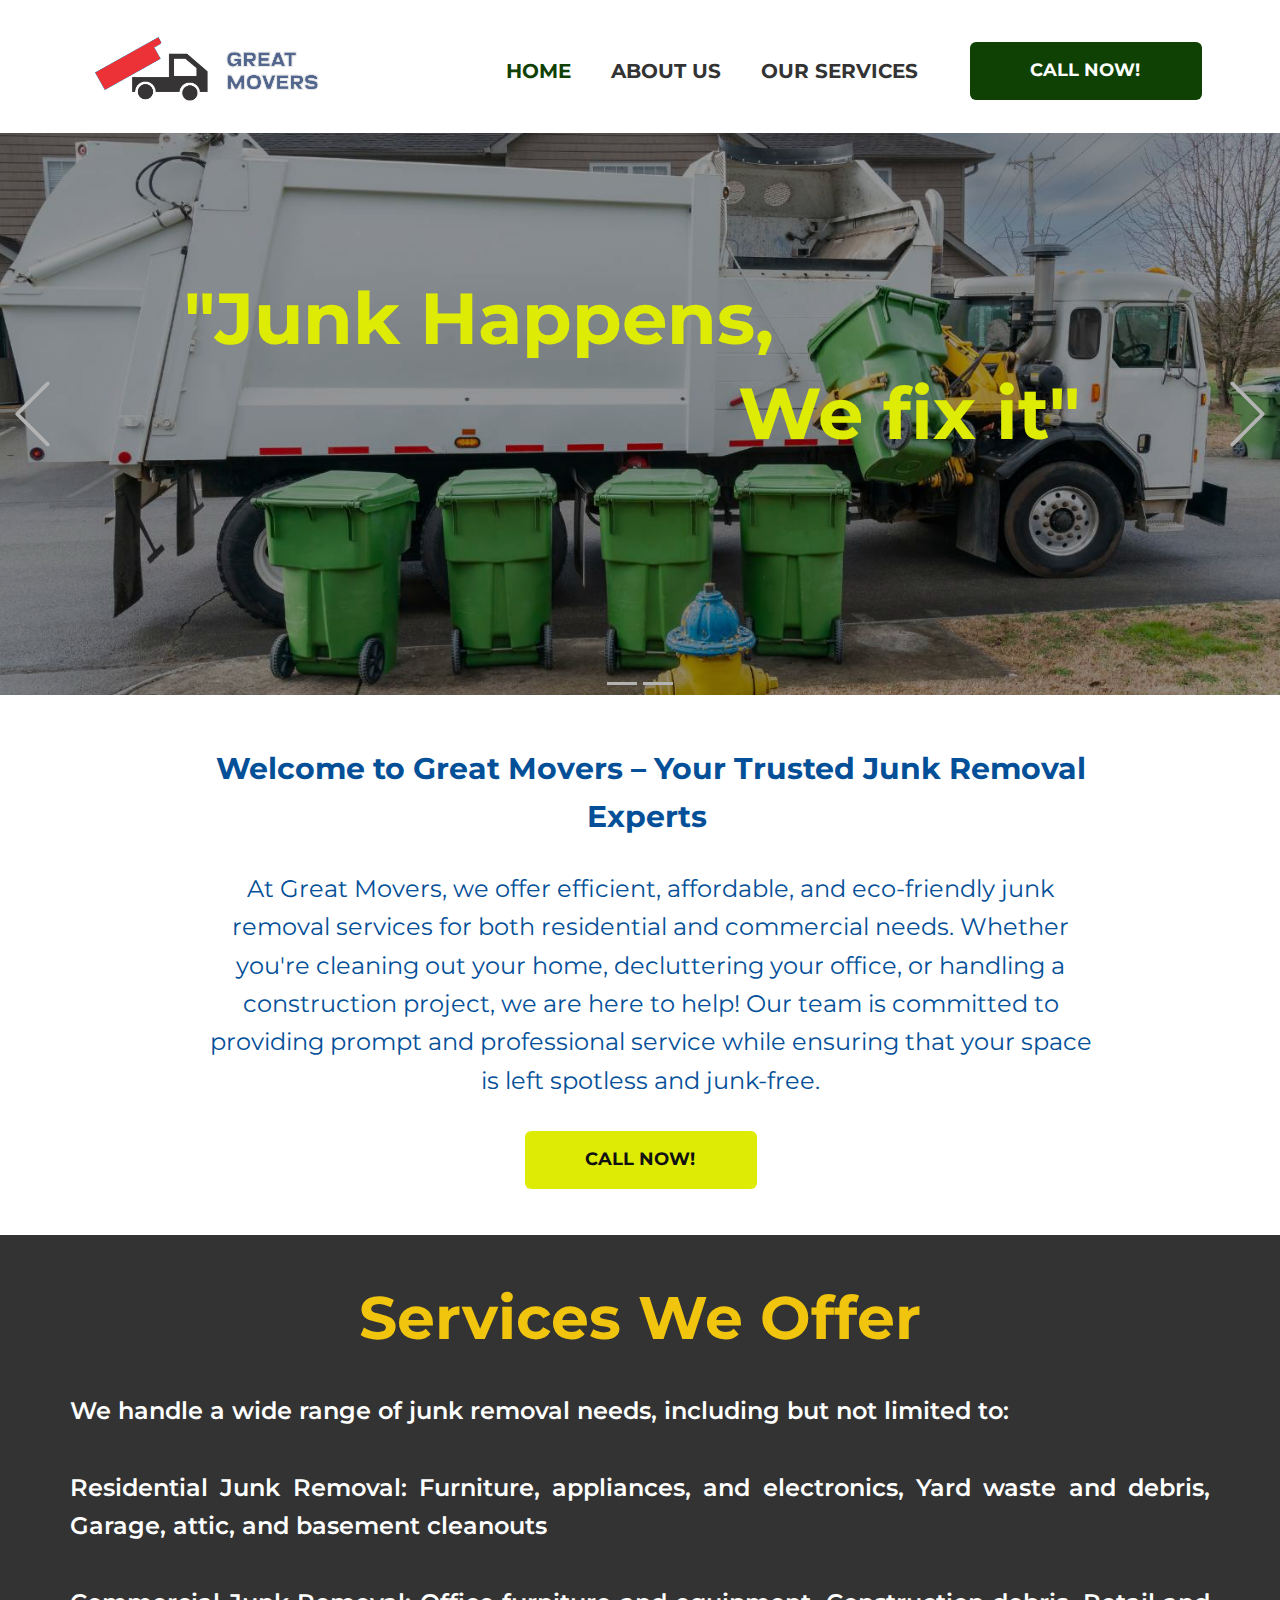
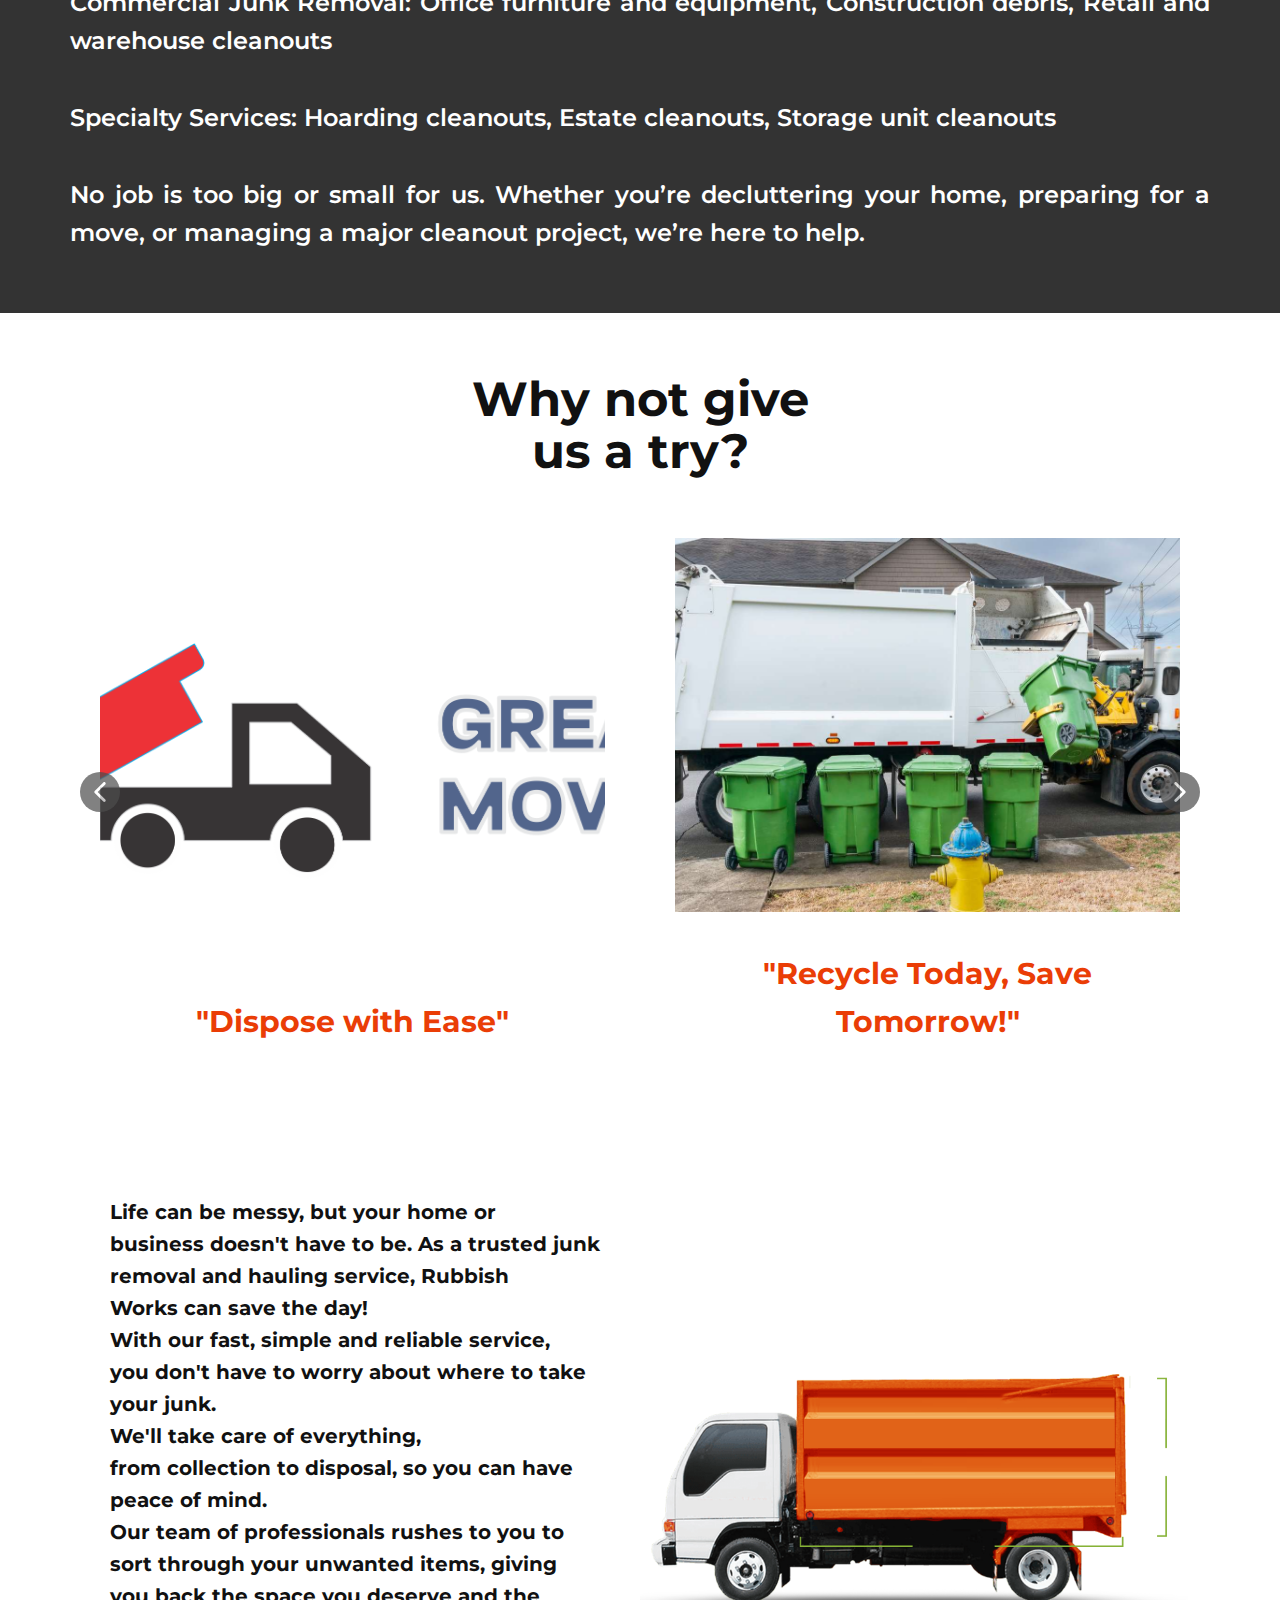
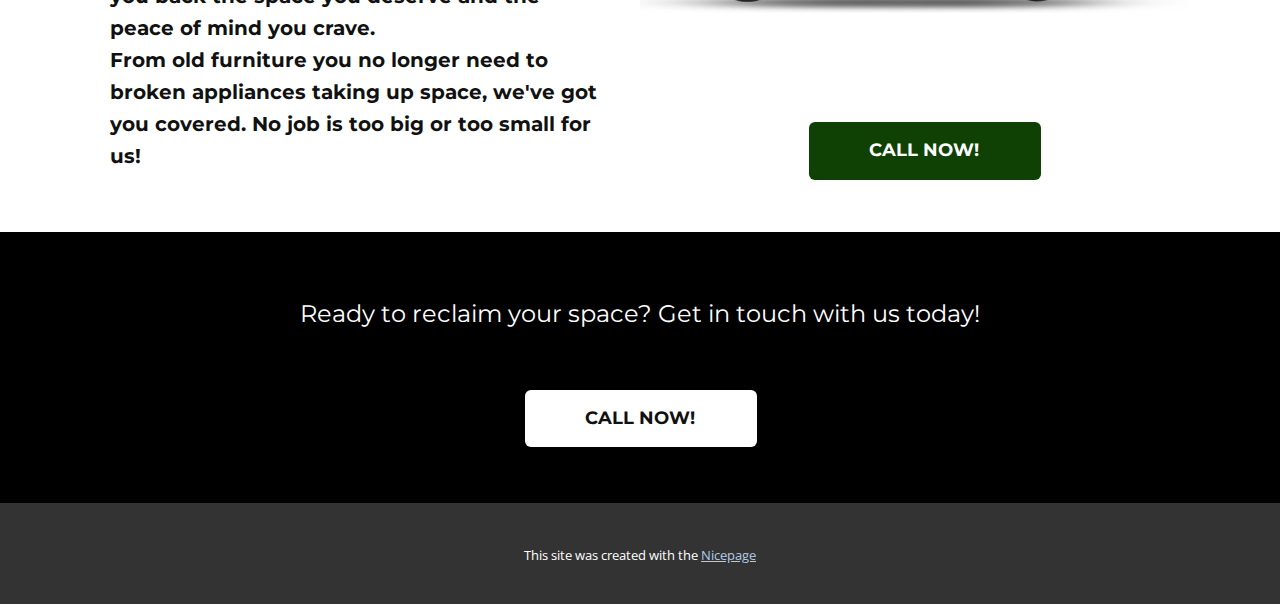
==== Home.html @ 0c06ae39 "First Commit" ====
<!DOCTYPE html>
<html style="font-size: 16px;" lang="en"><head>
    <meta name="viewport" content="width=device-width, initial-scale=1.0">
    <meta charset="utf-8">
    <meta name="keywords" content="&amp;quot;Junk Happens,, We fix it&amp;quot;, &amp;quot;From Clutter to Clarity, We got you covered&amp;quot;, Services We Offer​">
    <meta name="description" content="">
    <title>Home</title>
    <link rel="stylesheet" href="nicepage.css" media="screen">
<link rel="stylesheet" href="Home.css" media="screen">
    <script class="u-script" type="text/javascript" src="jquery.js" defer=""></script>
    <script class="u-script" type="text/javascript" src="nicepage.js" defer=""></script>
    <meta name="generator" content="Nicepage 6.12.10, nicepage.com">
    
    <link id="u-theme-google-font" rel="stylesheet" href="https://fonts.googleapis.com/css?family=Roboto:100,100i,300,300i,400,400i,500,500i,700,700i,900,900i|Open+Sans:300,300i,400,400i,500,500i,600,600i,700,700i,800,800i">
    <link id="u-page-google-font" rel="stylesheet" href="https://fonts.googleapis.com/css?family=Montserrat:100,100i,200,200i,300,300i,400,400i,500,500i,600,600i,700,700i,800,800i,900,900i">
    
    
    
    
    
    
    
    
    <script type="application/ld+json">{
		"@context": "http://schema.org",
		"@type": "Organization",
		"name": ""
}</script>
    <meta name="theme-color" content="#478ac9">
    <meta property="og:title" content="Home">
    <meta property="og:type" content="website">
  <meta data-intl-tel-input-cdn-path="intlTelInput/"></head>
  <body data-path-to-root="./" data-include-products="true" class="u-body u-xl-mode" data-lang="en"><header class="u-clearfix u-header u-header" id="sec-a2b6"><div class="u-clearfix u-sheet u-valign-middle-xs u-sheet-1">
        <nav class="u-menu u-menu-one-level u-offcanvas u-menu-1" data-responsive-from="MD">
          <div class="menu-collapse u-custom-font u-font-montserrat" style="font-size: 1.25rem; text-transform: uppercase; font-weight: 700;">
            <a class="u-button-style u-custom-left-right-menu-spacing u-custom-padding-bottom u-custom-text-active-color u-custom-text-color u-custom-text-hover-color u-custom-text-shadow u-custom-top-bottom-menu-spacing u-nav-link u-text-active-palette-1-base u-text-hover-palette-2-base" href="#" style="padding: 5px 16px; font-size: calc(1em + 10.5px);">
              <svg class="u-svg-link" viewBox="0 0 24 24"><use xlink:href="#menu-hamburger"></use></svg>
              <svg class="u-svg-content" version="1.1" id="menu-hamburger" viewBox="0 0 16 16" x="0px" y="0px" xmlns:xlink="http://www.w3.org/1999/xlink" xmlns="http://www.w3.org/2000/svg"><g><rect y="1" width="16" height="2"></rect><rect y="7" width="16" height="2"></rect><rect y="13" width="16" height="2"></rect>
</g></svg>
            </a>
          </div>
          <div class="u-custom-menu u-nav-container">
            <ul class="u-custom-font u-font-montserrat u-nav u-unstyled u-nav-1"><li class="u-nav-item"><a class="u-button-style u-nav-link u-text-active-custom-color-1 u-text-grey-80 u-text-hover-palette-3-base" href="#" style="padding: 10px 20px;">Home</a>
</li><li class="u-nav-item"><a class="u-button-style u-nav-link u-text-active-custom-color-1 u-text-grey-80 u-text-hover-palette-3-base" href="#" style="padding: 10px 20px;">About Us</a>
</li><li class="u-nav-item"><a class="u-button-style u-nav-link u-text-active-custom-color-1 u-text-grey-80 u-text-hover-palette-3-base" href="#" style="padding: 10px 18px 10px 20px;">Our Services</a>
</li></ul>
          </div>
          <div class="u-custom-menu u-nav-container-collapse">
            <div class="u-black u-container-style u-inner-container-layout u-opacity u-opacity-95 u-sidenav u-sidenav-1" data-offcanvas-width="402.3077">
              <div class="u-inner-container-layout u-sidenav-overflow" style="padding: 5px 0px 0px;">
                <div class="u-menu-close"></div>
                <ul class="u-align-center u-custom-font u-font-montserrat u-nav u-popupmenu-items u-spacing-21 u-text-active-palette-3-base u-text-hover-custom-color-4 u-unstyled u-nav-2"><li class="u-nav-item"><a class="u-button-style u-nav-link" href="#">Home</a>
</li><li class="u-nav-item"><a class="u-button-style u-nav-link" href="#">About Us</a>
</li><li class="u-nav-item"><a class="u-button-style u-nav-link" href="#">Our Services</a>
</li></ul>
                <a href="#" class="u-btn u-btn-round u-button-style u-custom-color-1 u-custom-font u-font-montserrat u-hover-custom-color-3 u-radius u-btn-1">CALL NOW! </a>
              </div>
            </div>
            <div class="u-custom-color-1 u-menu-overlay u-opacity u-opacity-50"></div>
          </div>
        </nav>
        <img class="u-enable-responsive u-image u-image-contain u-image-default u-image-1" src="images/GreatMoversPNG.png" alt="" data-image-width="1969" data-image-height="774">
        <a href="tel:+16677884461" class="u-btn u-btn-round u-button-style u-custom-color-1 u-custom-font u-font-montserrat u-hidden-md u-hidden-sm u-hidden-xs u-hover-custom-color-3 u-radius u-btn-2">CALL NOW! </a>
      </div></header>
    <section class="u-carousel u-slide u-block-a839-1" id="carousel-4209" data-interval="5000" data-u-ride="carousel">
      <ol class="u-absolute-hcenter u-carousel-indicators u-block-a839-2">
        <li data-u-target="#carousel-4209" class="u-active u-grey-30" data-u-slide-to="0"></li>
        <li data-u-target="#carousel-4209" class="u-grey-30" data-u-slide-to="1"></li>
      </ol>
      <div class="u-carousel-inner" role="listbox">
        <div class="u-active u-align-center u-carousel-item u-clearfix u-image u-shading u-section-1-1" data-image-width="1500" data-image-height="800">
          <div class="u-clearfix u-sheet u-sheet-1">
            <h1 class="u-custom-font u-font-montserrat u-text u-text-custom-color-3 u-text-default u-text-1">"Junk Happens,<br>
            </h1>
            <h1 class="u-custom-font u-font-montserrat u-text u-text-custom-color-3 u-text-default u-text-2">We fix it"<br>
            </h1>
          </div>
        </div>
        <div class="u-align-center u-carousel-item u-clearfix u-image u-shading u-section-1-2" data-image-width="4000" data-image-height="3880">
          <div class="u-clearfix u-sheet u-valign-middle-lg u-valign-middle-md u-valign-middle-sm u-valign-middle-xl u-sheet-1">
            <h1 class="u-custom-font u-font-montserrat u-text u-text-custom-color-3 u-text-default u-text-1">"From Clutter to Clarity, We got you covered"<br>
            </h1>
          </div>
        </div>
      </div>
      <a class="u-absolute-vcenter u-carousel-control u-carousel-control-prev u-text-grey-30 u-block-a839-3" href="#carousel-4209" role="button" data-u-slide="prev">
        <span aria-hidden="true">
          <svg class="u-svg-link" viewBox="0 0 477.175 477.175"><path d="M145.188,238.575l215.5-215.5c5.3-5.3,5.3-13.8,0-19.1s-13.8-5.3-19.1,0l-225.1,225.1c-5.3,5.3-5.3,13.8,0,19.1l225.1,225
                    c2.6,2.6,6.1,4,9.5,4s6.9-1.3,9.5-4c5.3-5.3,5.3-13.8,0-19.1L145.188,238.575z"></path></svg>
        </span>
        <span class="sr-only">Previous</span>
      </a>
      <a class="u-absolute-vcenter u-carousel-control u-carousel-control-next u-text-grey-30 u-block-a839-4" href="#carousel-4209" role="button" data-u-slide="next">
        <span aria-hidden="true">
          <svg class="u-svg-link" viewBox="0 0 477.175 477.175"><path d="M360.731,229.075l-225.1-225.1c-5.3-5.3-13.8-5.3-19.1,0s-5.3,13.8,0,19.1l215.5,215.5l-215.5,215.5
                    c-5.3,5.3-5.3,13.8,0,19.1c2.6,2.6,6.1,4,9.5,4c3.4,0,6.9-1.3,9.5-4l225.1-225.1C365.931,242.875,365.931,234.275,360.731,229.075z"></path></svg>
        </span>
        <span class="sr-only">Next</span>
      </a>
    </section>
    <section class="u-clearfix u-section-2" id="sec-3056">
      <div class="u-clearfix u-sheet u-sheet-1">
        <p class="u-align-center u-custom-font u-font-montserrat u-text u-text-custom-color-2 u-text-1">
          <span style="font-size: 1.875rem;">
            <span style="font-weight: 700;">Welcome to Great Movers –&nbsp;Your Trusted Junk Removal Experts&nbsp;</span>
          </span>
          <span style="font-weight: 700;">
            <br>
          </span>
          <br>
          <span style="font-size: 1.5rem;">At Great Movers, we offer efficient, affordable, and eco-friendly junk removal services for both residential and commercial needs. Whether you're cleaning out your home, decluttering your office, or handling a construction project, we are here to help! Our team is committed to providing prompt and professional service while ensuring that your space is left spotless and junk-free.</span>
        </p>
        <a href="tel:+16677884461" class="u-btn u-btn-round u-button-style u-custom-color-3 u-custom-font u-font-montserrat u-hover-custom-color-1 u-radius u-btn-1">CALL NOW! </a>
      </div>
    </section>
    <section class="u-clearfix u-grey-80 u-section-3" id="sec-f8e2">
      <div class="u-clearfix u-sheet u-sheet-1">
        <h1 class="u-custom-font u-font-montserrat u-text u-text-default u-text-palette-3-base u-text-1">Services We Offer </h1>
        <p class="u-align-center-xs u-align-justify-lg u-align-justify-md u-align-justify-sm u-align-justify-xl u-custom-font u-font-montserrat u-text u-text-white u-text-2"> We handle a wide range of junk removal needs, including but not limited to:<br>
          <br>Residential Junk Removal: Furniture, appliances, and electronics, Yard waste and debris, Garage, attic, and basement cleanouts<br>
          <br>Commercial Junk Removal: Office furniture and equipment, Construction debris, Retail and warehouse cleanouts<br>
          <br>Specialty Services: Hoarding cleanouts, Estate cleanouts, Storage unit cleanouts<br>
          <br>No job is too big or small for us. Whether you’re decluttering your home, preparing for a move, or managing a major cleanout project, we’re here to help.
        </p>
      </div>
    </section>
    <section class="u-align-center u-clearfix u-container-align-center-lg u-container-align-center-md u-container-align-center-sm u-container-align-center-xl u-white u-section-4" id="sec-cf8b">
      <div class="u-clearfix u-sheet u-sheet-1">
        <h2 class="u-align-center u-custom-font u-font-montserrat u-text u-text-default-lg u-text-default-md u-text-default-sm u-text-default-xl u-text-1">Why not give us a try?</h2>
        <div class="u-expanded-width u-layout-horizontal u-list u-list-1">
          <div class="u-repeater u-repeater-1">
            <div class="u-align-center u-container-style u-list-item u-repeater-item">
              <div class="u-container-layout u-similar-container u-valign-bottom-lg u-valign-bottom-md u-valign-bottom-sm u-valign-bottom-xl u-container-layout-1">
                <img class="u-expanded-width u-image u-image-default u-image-1" alt="" data-image-width="1969" data-image-height="774" src="images/GreatMoversPNG.png">
                <p class="u-custom-font u-font-montserrat u-text u-text-custom-color-5 u-text-2">"Dispose with Ease"</p>
              </div>
            </div>
            <div class="u-align-center u-container-style u-list-item u-repeater-item">
              <div class="u-container-layout u-similar-container u-valign-bottom-lg u-valign-bottom-md u-valign-bottom-sm u-valign-bottom-xl u-container-layout-2">
                <img class="u-expanded-width u-image u-image-default u-image-2" alt="" data-image-width="1500" data-image-height="800" src="images/Black-Brown-Modern-Minimal-Spotlight-Pottery-Photo-Instagram-Post-300-x-800-px-19.jpg">
                <p class="u-custom-font u-font-montserrat u-text u-text-custom-color-5 u-text-3">"Recycle Today, Save Tomorrow!"</p>
              </div>
            </div>
            <div class="u-align-center u-container-style u-list-item u-repeater-item">
              <div class="u-container-layout u-similar-container u-valign-bottom-lg u-valign-bottom-md u-valign-bottom-sm u-valign-bottom-xl u-container-layout-3">
                <img class="u-expanded-width u-image u-image-default u-image-3" alt="" data-image-width="4000" data-image-height="3880" src="images/Untitled-1.jpg">
                <p class="u-custom-font u-font-montserrat u-text u-text-custom-color-5 u-text-4">"Time-Smart Tidying"</p>
              </div>
            </div>
            <div class="u-align-center u-container-style u-list-item u-repeater-item">
              <div class="u-container-layout u-similar-container u-valign-bottom-lg u-valign-bottom-md u-valign-bottom-sm u-valign-bottom-xl u-container-layout-4">
                <img class="u-expanded-width u-image u-image-default u-image-4" alt="" data-image-width="896" data-image-height="404" src="images/ALL-PRO-Pricing-Junk-Removal-Truck.png">
                <p class="u-custom-font u-font-montserrat u-text u-text-custom-color-5 u-text-5">"Eco-friendly Disposals" </p>
              </div>
            </div>
          </div>
          <a class="u-absolute-vcenter u-gallery-nav u-gallery-nav-prev u-grey-70 u-hover-custom-color-2 u-icon-circle u-opacity u-opacity-70 u-spacing-10 u-text-hover-custom-color-3 u-text-white u-gallery-nav-1" href="#" role="button">
            <span aria-hidden="true">
              <svg viewBox="0 0 451.847 451.847"><path d="M97.141,225.92c0-8.095,3.091-16.192,9.259-22.366L300.689,9.27c12.359-12.359,32.397-12.359,44.751,0
c12.354,12.354,12.354,32.388,0,44.748L173.525,225.92l171.903,171.909c12.354,12.354,12.354,32.391,0,44.744
c-12.354,12.365-32.386,12.365-44.745,0l-194.29-194.281C100.226,242.115,97.141,234.018,97.141,225.92z"></path></svg>
            </span>
            <span class="sr-only">
              <svg viewBox="0 0 451.847 451.847"><path d="M97.141,225.92c0-8.095,3.091-16.192,9.259-22.366L300.689,9.27c12.359-12.359,32.397-12.359,44.751,0
c12.354,12.354,12.354,32.388,0,44.748L173.525,225.92l171.903,171.909c12.354,12.354,12.354,32.391,0,44.744
c-12.354,12.365-32.386,12.365-44.745,0l-194.29-194.281C100.226,242.115,97.141,234.018,97.141,225.92z"></path></svg>
            </span>
          </a>
          <a class="u-absolute-vcenter u-gallery-nav u-gallery-nav-next u-grey-70 u-hover-custom-color-2 u-icon-circle u-opacity u-opacity-70 u-spacing-10 u-text-hover-custom-color-3 u-text-white u-gallery-nav-2" href="#" role="button">
            <span aria-hidden="true">
              <svg viewBox="0 0 451.846 451.847"><path d="M345.441,248.292L151.154,442.573c-12.359,12.365-32.397,12.365-44.75,0c-12.354-12.354-12.354-32.391,0-44.744
L278.318,225.92L106.409,54.017c-12.354-12.359-12.354-32.394,0-44.748c12.354-12.359,32.391-12.359,44.75,0l194.287,194.284
c6.177,6.18,9.262,14.271,9.262,22.366C354.708,234.018,351.617,242.115,345.441,248.292z"></path></svg>
            </span>
            <span class="sr-only">
              <svg viewBox="0 0 451.846 451.847"><path d="M345.441,248.292L151.154,442.573c-12.359,12.365-32.397,12.365-44.75,0c-12.354-12.354-12.354-32.391,0-44.744
L278.318,225.92L106.409,54.017c-12.354-12.359-12.354-32.394,0-44.748c12.354-12.359,32.391-12.359,44.75,0l194.287,194.284
c6.177,6.18,9.262,14.271,9.262,22.366C354.708,234.018,351.617,242.115,345.441,248.292z"></path></svg>
            </span>
          </a>
        </div>
      </div>
    </section>
    <section class="u-clearfix u-container-align-center u-section-5" id="sec-e4d4">
      <div class="u-clearfix u-sheet u-valign-bottom-xs u-sheet-1">
        <div class="data-layout-selected u-clearfix u-expanded-width u-gutter-0 u-layout-wrap u-layout-wrap-1">
          <div class="u-layout" style="">
            <div class="u-layout-row" style="">
              <div class="u-align-left u-container-style u-layout-cell u-left-cell u-size-30 u-size-xs-60 u-white u-layout-cell-1" src="">
                <div class="u-container-layout u-valign-top-lg u-valign-top-md u-valign-top-sm u-valign-top-xl u-container-layout-1">
                  <p class="u-custom-font u-font-montserrat u-text u-text-default-lg u-text-default-md u-text-default-sm u-text-default-xl u-text-1"> Life can&nbsp;<b>be messy,</b>&nbsp;but your home or business&nbsp;<b>doesn't have to be.</b>&nbsp;As&nbsp;<b>a</b>&nbsp;trusted junk removal and hauling service, Rubbish Works&nbsp;<b>can</b>&nbsp;save the day! With&nbsp;<b>our</b>&nbsp;fast,&nbsp;<b>simple</b>&nbsp;and reliable service, you&nbsp;<b>don't</b>&nbsp;have to worry about where to take your&nbsp;<b>junk.</b><b>&nbsp;<span style="font-weight: 400;"></span></b>
                    <br><b>We'll</b>&nbsp;take care of everything, from&nbsp;<b>collection</b>&nbsp;to&nbsp;<b>disposal,</b>&nbsp;so you can&nbsp;<b>have peace of mind.</b><b>&nbsp;</b>
                    <br><b>Our</b>&nbsp;team&nbsp;<b>of professionals rushes</b>&nbsp;to&nbsp;<b>you to sort through</b>&nbsp;your unwanted items, giving you back the space you deserve and the peace of mind you crave.&nbsp;<br>From old furniture you&nbsp;<b>no longer need</b>&nbsp;to broken appliances taking up space,&nbsp;<b>we've got you covered.</b>&nbsp;No job is too big or&nbsp;<b>too</b>&nbsp;small for us!
                  </p>
                </div>
              </div>
              <div class="u-align-center u-container-style u-image u-image-contain u-layout-cell u-right-cell u-size-30 u-size-xs-60 u-image-1" src="" data-image-width="896" data-image-height="404">
                <div class="u-container-layout u-valign-bottom-xs u-container-layout-2" src="">
                  <a href="tel:+16677884461" class="u-btn u-btn-round u-button-style u-custom-color-1 u-custom-font u-font-montserrat u-hover-custom-color-3 u-radius u-btn-1">CALL NOW! </a>
                </div>
              </div>
            </div>
          </div>
        </div>
      </div>
    </section>
    <section class="u-black u-clearfix u-section-6" id="sec-32ea">
      <div class="u-clearfix u-sheet u-sheet-1">
        <p class="u-align-center-xs u-custom-font u-font-montserrat u-text u-text-default u-text-1"> Ready to reclaim your space? Get in touch with us today!</p>
        <a href="tel:+16677884461" class="u-border-none u-btn u-btn-round u-button-style u-custom-font u-font-montserrat u-hover-custom-color-1 u-radius u-white u-btn-1">CALL NOW! </a>
      </div>
    </section>
    
    
    
    
    <section class="u-backlink u-clearfix u-grey-80">
      <p class="u-text">
        <span>This site was created with the </span>
        <a class="u-link" href="https://nicepage.com/" target="_blank" rel="nofollow">
          <span>Nicepage</span>
        </a>
      </p>
    </section>
  
</body></html>
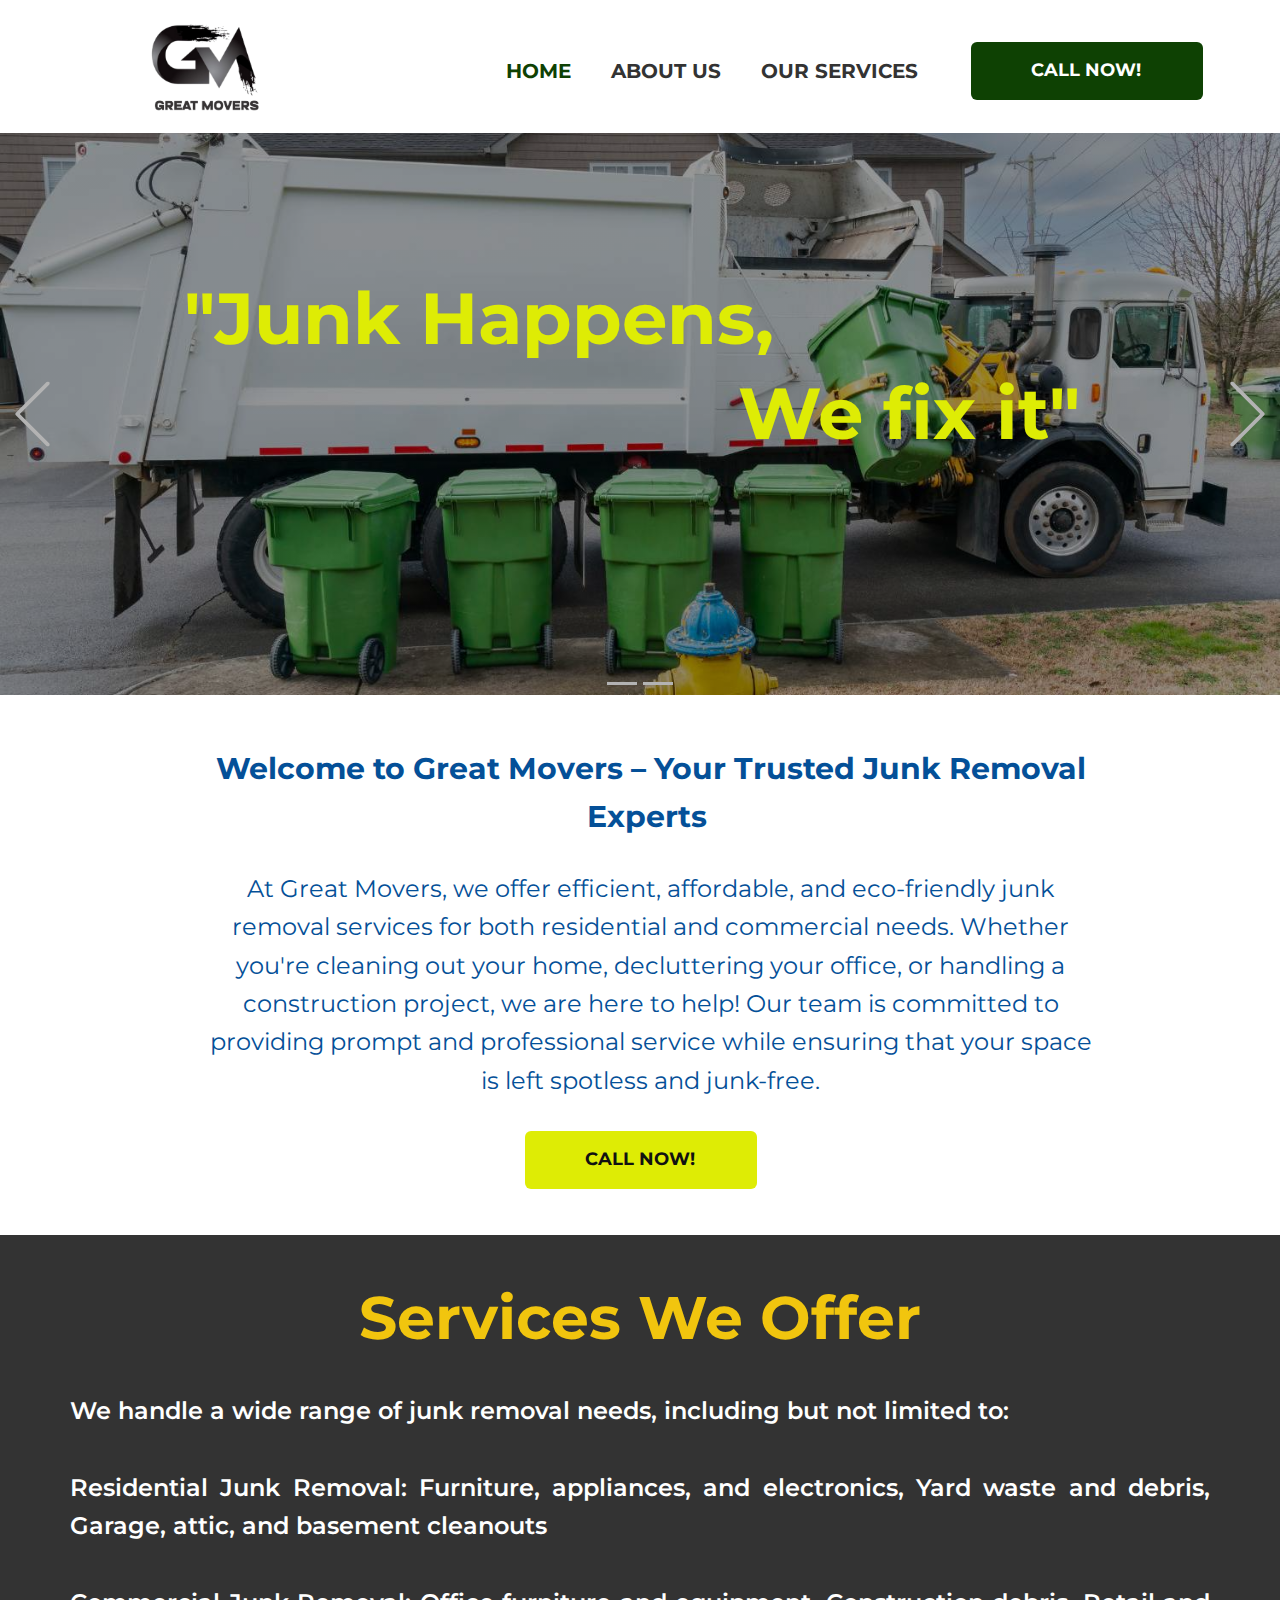
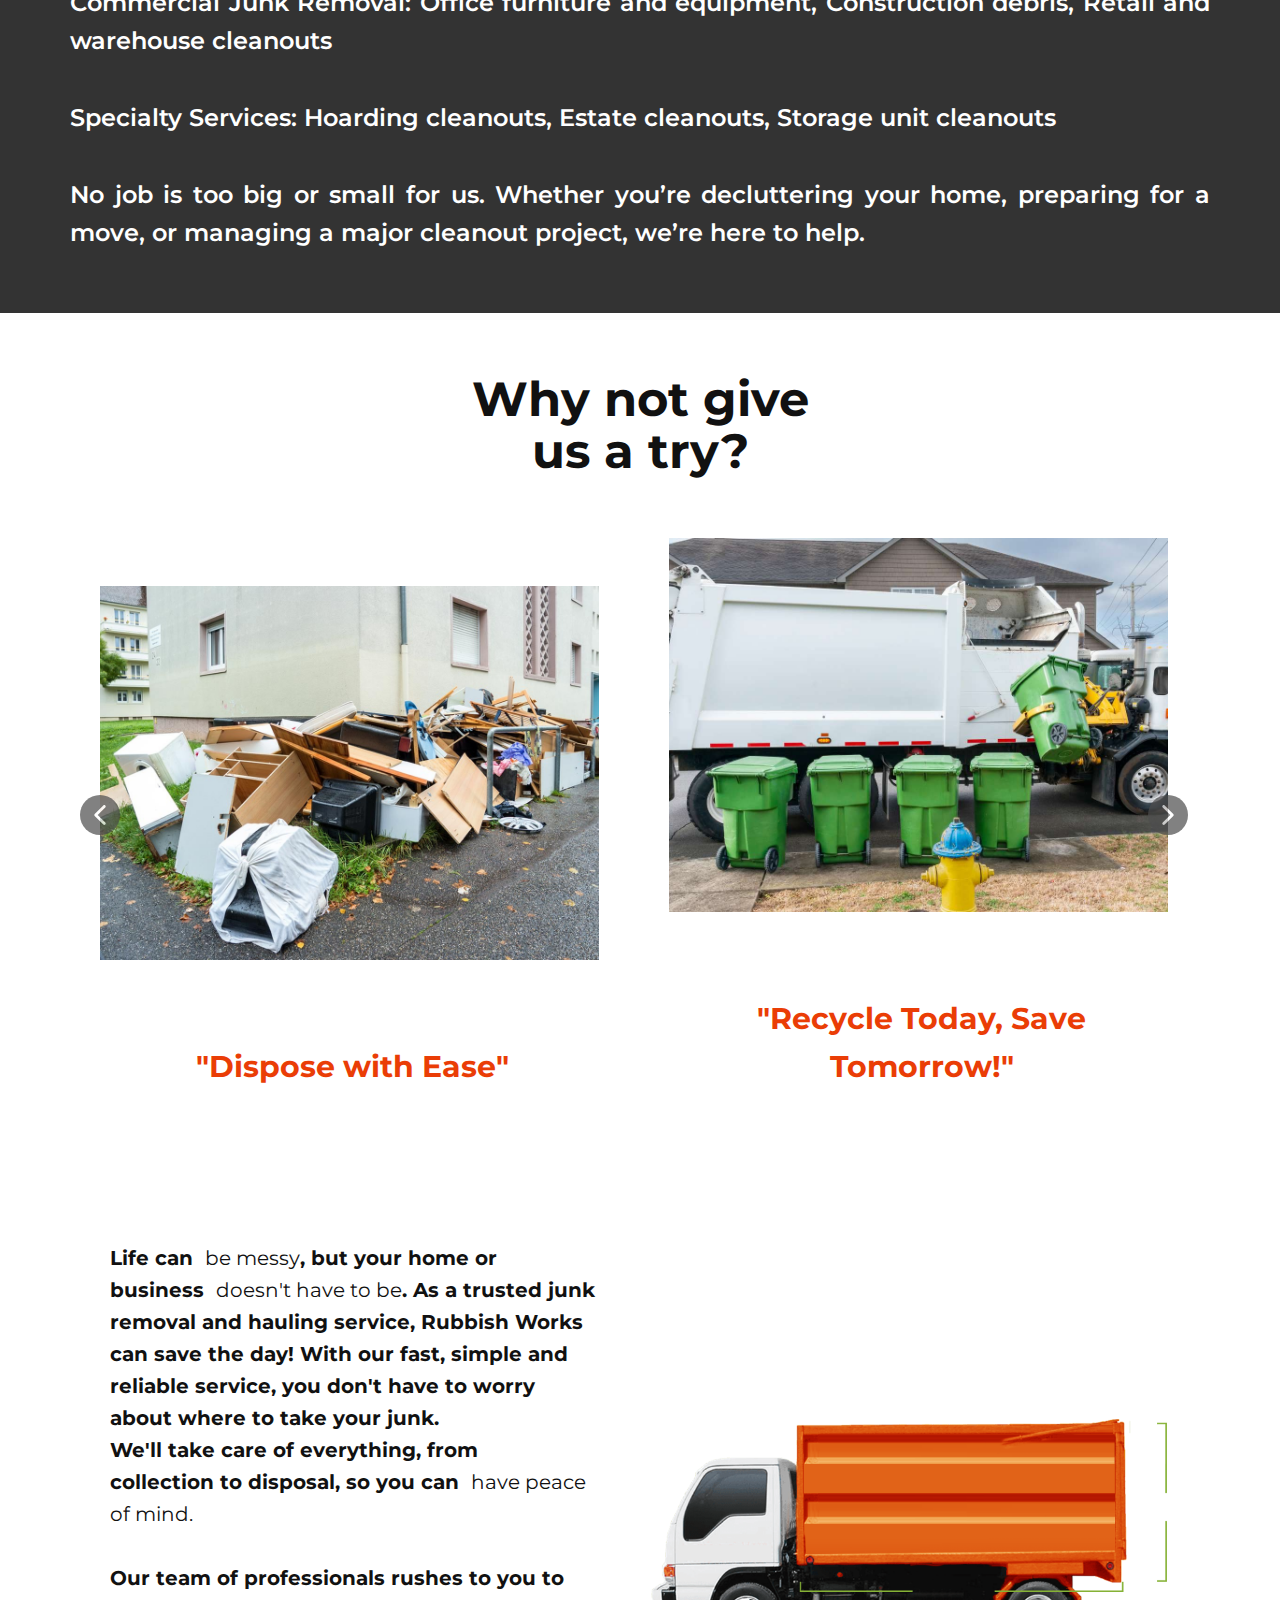
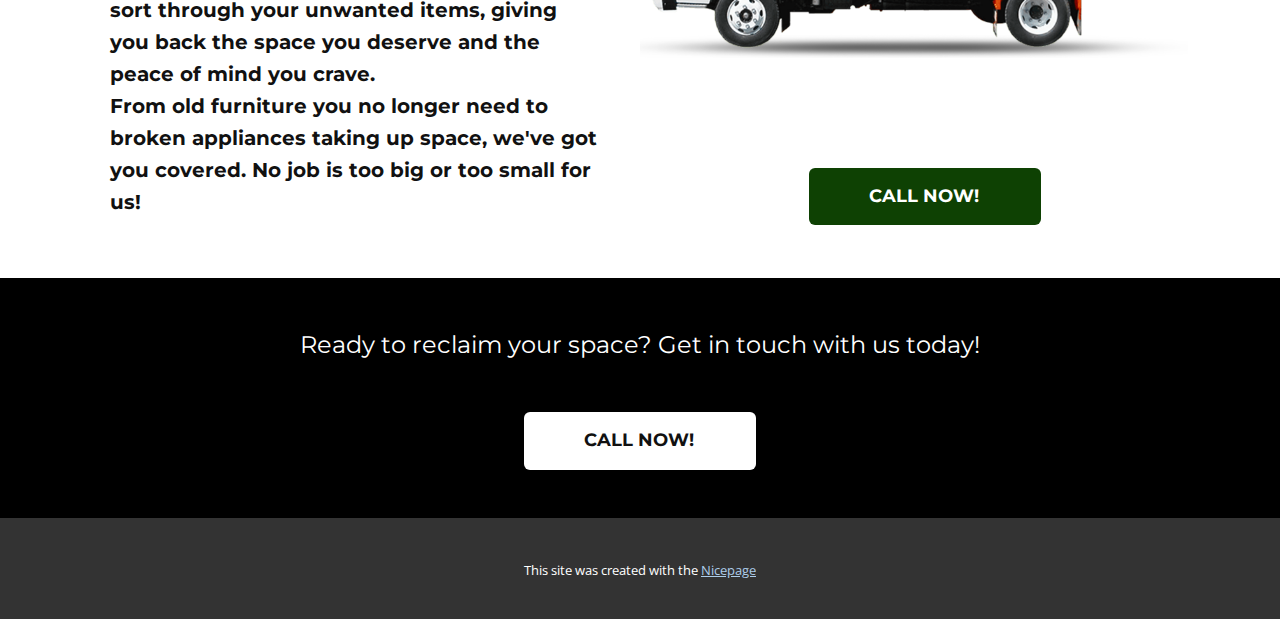
==== commit 196a7e32: "Add files via upload" ====
--- a/Home.html
+++ b/Home.html
@@ -30,7 +30,7 @@
     <meta property="og:title" content="Home">
     <meta property="og:type" content="website">
   <meta data-intl-tel-input-cdn-path="intlTelInput/"></head>
-  <body data-path-to-root="./" data-include-products="true" class="u-body u-xl-mode" data-lang="en"><header class="u-clearfix u-header u-header" id="sec-a2b6"><div class="u-clearfix u-sheet u-valign-middle-xs u-sheet-1">
+  <body data-path-to-root="./" data-include-products="true" class="u-body u-xl-mode" data-lang="en"><header class="u-clearfix u-header u-header" id="sec-a2b6"><div class="u-clearfix u-sheet u-valign-middle-md u-valign-middle-sm u-valign-middle-xs u-sheet-1">
         <nav class="u-menu u-menu-one-level u-offcanvas u-menu-1" data-responsive-from="MD">
           <div class="menu-collapse u-custom-font u-font-montserrat" style="font-size: 1.25rem; text-transform: uppercase; font-weight: 700;">
             <a class="u-button-style u-custom-left-right-menu-spacing u-custom-padding-bottom u-custom-text-active-color u-custom-text-color u-custom-text-hover-color u-custom-text-shadow u-custom-top-bottom-menu-spacing u-nav-link u-text-active-palette-1-base u-text-hover-palette-2-base" href="#" style="padding: 5px 16px; font-size: calc(1em + 10.5px);">
@@ -59,13 +59,13 @@
             <div class="u-custom-color-1 u-menu-overlay u-opacity u-opacity-50"></div>
           </div>
         </nav>
-        <img class="u-enable-responsive u-image u-image-contain u-image-default u-image-1" src="images/GreatMoversPNG.png" alt="" data-image-width="1969" data-image-height="774">
+        <img class="u-enable-responsive u-expanded-height u-image u-image-contain u-image-default u-image-1" src="images/GreatMoversPNG2.png" alt="" data-image-width="2011" data-image-height="1498">
         <a href="tel:+16677884461" class="u-btn u-btn-round u-button-style u-custom-color-1 u-custom-font u-font-montserrat u-hidden-md u-hidden-sm u-hidden-xs u-hover-custom-color-3 u-radius u-btn-2">CALL NOW! </a>
       </div></header>
-    <section class="u-carousel u-slide u-block-a839-1" id="carousel-4209" data-interval="5000" data-u-ride="carousel">
+    <section class="u-carousel u-slide u-block-a839-1" id="carousel-b979" data-interval="5000" data-u-ride="carousel">
       <ol class="u-absolute-hcenter u-carousel-indicators u-block-a839-2">
-        <li data-u-target="#carousel-4209" class="u-active u-grey-30" data-u-slide-to="0"></li>
-        <li data-u-target="#carousel-4209" class="u-grey-30" data-u-slide-to="1"></li>
+        <li data-u-target="#carousel-b979" class="u-active u-grey-30" data-u-slide-to="0"></li>
+        <li data-u-target="#carousel-b979" class="u-grey-30" data-u-slide-to="1"></li>
       </ol>
       <div class="u-carousel-inner" role="listbox">
         <div class="u-active u-align-center u-carousel-item u-clearfix u-image u-shading u-section-1-1" data-image-width="1500" data-image-height="800">
@@ -83,14 +83,14 @@
           </div>
         </div>
       </div>
-      <a class="u-absolute-vcenter u-carousel-control u-carousel-control-prev u-text-grey-30 u-block-a839-3" href="#carousel-4209" role="button" data-u-slide="prev">
+      <a class="u-absolute-vcenter u-carousel-control u-carousel-control-prev u-text-grey-30 u-block-a839-3" href="#carousel-b979" role="button" data-u-slide="prev">
         <span aria-hidden="true">
           <svg class="u-svg-link" viewBox="0 0 477.175 477.175"><path d="M145.188,238.575l215.5-215.5c5.3-5.3,5.3-13.8,0-19.1s-13.8-5.3-19.1,0l-225.1,225.1c-5.3,5.3-5.3,13.8,0,19.1l225.1,225
                     c2.6,2.6,6.1,4,9.5,4s6.9-1.3,9.5-4c5.3-5.3,5.3-13.8,0-19.1L145.188,238.575z"></path></svg>
         </span>
         <span class="sr-only">Previous</span>
       </a>
-      <a class="u-absolute-vcenter u-carousel-control u-carousel-control-next u-text-grey-30 u-block-a839-4" href="#carousel-4209" role="button" data-u-slide="next">
+      <a class="u-absolute-vcenter u-carousel-control u-carousel-control-next u-text-grey-30 u-block-a839-4" href="#carousel-b979" role="button" data-u-slide="next">
         <span aria-hidden="true">
           <svg class="u-svg-link" viewBox="0 0 477.175 477.175"><path d="M360.731,229.075l-225.1-225.1c-5.3-5.3-13.8-5.3-19.1,0s-5.3,13.8,0,19.1l215.5,215.5l-215.5,215.5
                     c-5.3,5.3-5.3,13.8,0,19.1c2.6,2.6,6.1,4,9.5,4c3.4,0,6.9-1.3,9.5-4l225.1-225.1C365.931,242.875,365.931,234.275,360.731,229.075z"></path></svg>
@@ -124,32 +124,32 @@
         </p>
       </div>
     </section>
-    <section class="u-align-center u-clearfix u-container-align-center-lg u-container-align-center-md u-container-align-center-sm u-container-align-center-xl u-white u-section-4" id="sec-cf8b">
+    <section class="u-align-center u-clearfix u-white u-section-4" id="sec-cf8b">
       <div class="u-clearfix u-sheet u-sheet-1">
         <h2 class="u-align-center u-custom-font u-font-montserrat u-text u-text-default-lg u-text-default-md u-text-default-sm u-text-default-xl u-text-1">Why not give us a try?</h2>
-        <div class="u-expanded-width u-layout-horizontal u-list u-list-1">
+        <div class="u-expanded-width-xs u-layout-horizontal u-list u-list-1">
           <div class="u-repeater u-repeater-1">
             <div class="u-align-center u-container-style u-list-item u-repeater-item">
-              <div class="u-container-layout u-similar-container u-valign-bottom-lg u-valign-bottom-md u-valign-bottom-sm u-valign-bottom-xl u-container-layout-1">
-                <img class="u-expanded-width u-image u-image-default u-image-1" alt="" data-image-width="1969" data-image-height="774" src="images/GreatMoversPNG.png">
+              <div class="u-container-layout u-similar-container u-valign-bottom u-container-layout-1">
+                <img class="custom-expanded u-expanded-width-lg u-expanded-width-md u-expanded-width-sm u-expanded-width-xl u-image u-image-default u-image-1" alt="" data-image-width="1200" data-image-height="800" src="images/IMG-20241220-WA0108.jpg">
                 <p class="u-custom-font u-font-montserrat u-text u-text-custom-color-5 u-text-2">"Dispose with Ease"</p>
               </div>
             </div>
             <div class="u-align-center u-container-style u-list-item u-repeater-item">
-              <div class="u-container-layout u-similar-container u-valign-bottom-lg u-valign-bottom-md u-valign-bottom-sm u-valign-bottom-xl u-container-layout-2">
-                <img class="u-expanded-width u-image u-image-default u-image-2" alt="" data-image-width="1500" data-image-height="800" src="images/Black-Brown-Modern-Minimal-Spotlight-Pottery-Photo-Instagram-Post-300-x-800-px-19.jpg">
+              <div class="u-container-layout u-similar-container u-valign-bottom u-container-layout-2">
+                <img class="custom-expanded u-expanded-width-lg u-expanded-width-md u-expanded-width-sm u-expanded-width-xl u-image u-image-default u-image-2" alt="" data-image-width="1500" data-image-height="800" src="images/Black-Brown-Modern-Minimal-Spotlight-Pottery-Photo-Instagram-Post-300-x-800-px-19.jpg">
                 <p class="u-custom-font u-font-montserrat u-text u-text-custom-color-5 u-text-3">"Recycle Today, Save Tomorrow!"</p>
               </div>
             </div>
             <div class="u-align-center u-container-style u-list-item u-repeater-item">
-              <div class="u-container-layout u-similar-container u-valign-bottom-lg u-valign-bottom-md u-valign-bottom-sm u-valign-bottom-xl u-container-layout-3">
-                <img class="u-expanded-width u-image u-image-default u-image-3" alt="" data-image-width="4000" data-image-height="3880" src="images/Untitled-1.jpg">
+              <div class="u-container-layout u-similar-container u-valign-bottom u-container-layout-3">
+                <img class="custom-expanded u-expanded-width-lg u-expanded-width-md u-expanded-width-sm u-expanded-width-xl u-image u-image-default u-image-3" alt="" data-image-width="4000" data-image-height="3880" src="images/Untitled-1.jpg">
                 <p class="u-custom-font u-font-montserrat u-text u-text-custom-color-5 u-text-4">"Time-Smart Tidying"</p>
               </div>
             </div>
             <div class="u-align-center u-container-style u-list-item u-repeater-item">
-              <div class="u-container-layout u-similar-container u-valign-bottom-lg u-valign-bottom-md u-valign-bottom-sm u-valign-bottom-xl u-container-layout-4">
-                <img class="u-expanded-width u-image u-image-default u-image-4" alt="" data-image-width="896" data-image-height="404" src="images/ALL-PRO-Pricing-Junk-Removal-Truck.png">
+              <div class="u-container-layout u-similar-container u-valign-bottom u-container-layout-4">
+                <img class="custom-expanded u-expanded-width-lg u-expanded-width-md u-expanded-width-sm u-expanded-width-xl u-image u-image-default u-image-4" alt="" data-image-width="261" data-image-height="193" src="images/IMG-20241220-WA0107.jpg">
                 <p class="u-custom-font u-font-montserrat u-text u-text-custom-color-5 u-text-5">"Eco-friendly Disposals" </p>
               </div>
             </div>
@@ -166,7 +166,7 @@
 c-12.354,12.365-32.386,12.365-44.745,0l-194.29-194.281C100.226,242.115,97.141,234.018,97.141,225.92z"></path></svg>
             </span>
           </a>
-          <a class="u-absolute-vcenter u-gallery-nav u-gallery-nav-next u-grey-70 u-hover-custom-color-2 u-icon-circle u-opacity u-opacity-70 u-spacing-10 u-text-hover-custom-color-3 u-text-white u-gallery-nav-2" href="#" role="button">
+          <a class="u-absolute-vcenter-lg u-absolute-vcenter-md u-absolute-vcenter-sm u-absolute-vcenter-xl u-gallery-nav u-gallery-nav-next u-grey-70 u-hover-custom-color-2 u-icon-circle u-opacity u-opacity-70 u-spacing-10 u-text-hover-custom-color-3 u-text-white u-gallery-nav-2" href="#" role="button">
             <span aria-hidden="true">
               <svg viewBox="0 0 451.846 451.847"><path d="M345.441,248.292L151.154,442.573c-12.359,12.365-32.397,12.365-44.75,0c-12.354-12.354-12.354-32.391,0-44.744
 L278.318,225.92L106.409,54.017c-12.354-12.359-12.354-32.394,0-44.748c12.354-12.359,32.391-12.359,44.75,0l194.287,194.284
@@ -181,21 +181,26 @@
         </div>
       </div>
     </section>
-    <section class="u-clearfix u-container-align-center u-section-5" id="sec-e4d4">
-      <div class="u-clearfix u-sheet u-valign-bottom-xs u-sheet-1">
+    <section class="u-clearfix u-container-align-center-lg u-container-align-center-md u-container-align-center-sm u-container-align-center-xl u-section-5" id="sec-e4d4">
+      <div class="u-clearfix u-sheet u-valign-middle-lg u-valign-middle-md u-valign-middle-sm u-valign-middle-xl u-sheet-1">
         <div class="data-layout-selected u-clearfix u-expanded-width u-gutter-0 u-layout-wrap u-layout-wrap-1">
           <div class="u-layout" style="">
             <div class="u-layout-row" style="">
               <div class="u-align-left u-container-style u-layout-cell u-left-cell u-size-30 u-size-xs-60 u-white u-layout-cell-1" src="">
-                <div class="u-container-layout u-valign-top-lg u-valign-top-md u-valign-top-sm u-valign-top-xl u-container-layout-1">
-                  <p class="u-custom-font u-font-montserrat u-text u-text-default-lg u-text-default-md u-text-default-sm u-text-default-xl u-text-1"> Life can&nbsp;<b>be messy,</b>&nbsp;but your home or business&nbsp;<b>doesn't have to be.</b>&nbsp;As&nbsp;<b>a</b>&nbsp;trusted junk removal and hauling service, Rubbish Works&nbsp;<b>can</b>&nbsp;save the day! With&nbsp;<b>our</b>&nbsp;fast,&nbsp;<b>simple</b>&nbsp;and reliable service, you&nbsp;<b>don't</b>&nbsp;have to worry about where to take your&nbsp;<b>junk.</b><b>&nbsp;<span style="font-weight: 400;"></span></b>
-                    <br><b>We'll</b>&nbsp;take care of everything, from&nbsp;<b>collection</b>&nbsp;to&nbsp;<b>disposal,</b>&nbsp;so you can&nbsp;<b>have peace of mind.</b><b>&nbsp;</b>
-                    <br><b>Our</b>&nbsp;team&nbsp;<b>of professionals rushes</b>&nbsp;to&nbsp;<b>you to sort through</b>&nbsp;your unwanted items, giving you back the space you deserve and the peace of mind you crave.&nbsp;<br>From old furniture you&nbsp;<b>no longer need</b>&nbsp;to broken appliances taking up space,&nbsp;<b>we've got you covered.</b>&nbsp;No job is too big or&nbsp;<b>too</b>&nbsp;small for us!
+                <div class="u-container-layout u-valign-top u-container-layout-1">
+                  <p class="u-custom-font u-font-montserrat u-text u-text-default u-text-1"> Life can&nbsp;<b>
+                      <span style="font-weight: 400;">be messy</span>,</b>&nbsp;but your home or business&nbsp;<b>
+                      <span style="font-weight: 400;">doesn't have to be</span>.</b>&nbsp;As a&nbsp;trusted junk removal and hauling service, Rubbish Works can&nbsp;save the day! With our fast, simple and reliable service, you don't have to worry about where to take your junk.<b>
+                      <span style="font-weight: 400;"></span></b>
+                    <br>We'll take care of everything, from collection&nbsp;to disposal, so you can&nbsp;<b>
+                      <span style="font-weight: 400;">have peace of mind.</span></b>
+                    <br>
+                    <br>Our team of professionals&nbsp;rushes to you to sort through your unwanted items, giving you back the space you deserve and the peace of mind you crave.&nbsp;<br>From old furniture you no longer need&nbsp;to broken appliances taking up space, we've got you covered. No job is too big or too small for us!
                   </p>
                 </div>
               </div>
               <div class="u-align-center u-container-style u-image u-image-contain u-layout-cell u-right-cell u-size-30 u-size-xs-60 u-image-1" src="" data-image-width="896" data-image-height="404">
-                <div class="u-container-layout u-valign-bottom-xs u-container-layout-2" src="">
+                <div class="u-container-layout u-container-layout-2" src="">
                   <a href="tel:+16677884461" class="u-btn u-btn-round u-button-style u-custom-color-1 u-custom-font u-font-montserrat u-hover-custom-color-3 u-radius u-btn-1">CALL NOW! </a>
                 </div>
               </div>
@@ -205,8 +210,8 @@
       </div>
     </section>
     <section class="u-black u-clearfix u-section-6" id="sec-32ea">
-      <div class="u-clearfix u-sheet u-sheet-1">
-        <p class="u-align-center-xs u-custom-font u-font-montserrat u-text u-text-default u-text-1"> Ready to reclaim your space? Get in touch with us today!</p>
+      <div class="u-clearfix u-sheet u-valign-middle-lg u-valign-middle-md u-valign-middle-sm u-valign-middle-xl u-sheet-1">
+        <p class="u-align-center-xs u-custom-font u-font-montserrat u-text u-text-default u-text-1"> Ready to reclaim your space? Get in touch with us today!</p><span class="u-border-2 u-border-grey-5 u-file-icon u-hidden-lg u-hidden-md u-hidden-sm u-hidden-xl u-icon u-icon-circle u-text-white u-icon-1" data-href="sms:+16677884461"><img src="images/739235-c5b14e54.png" alt=""></span>
         <a href="tel:+16677884461" class="u-border-none u-btn u-btn-round u-button-style u-custom-font u-font-montserrat u-hover-custom-color-1 u-radius u-white u-btn-1">CALL NOW! </a>
       </div>
     </section>
--- a/nicepage.css
+++ b/nicepage.css
@@ -43725,9 +43725,9 @@
 }
 
 .u-header .u-image-1 {
-  width: 265px;
-  height: 104px;
-  margin: -70px 875px 0 0;
+  width: 269px;
+  left: 0;
+  right: auto;
 }
 
 .u-header .u-btn-2 {
@@ -43735,7 +43735,7 @@
   font-size: 1.125rem;
   background-image: none;
   font-weight: 700;
-  margin: -83px 8px 33px auto;
+  margin: -49px 8px 33px 901px;
   padding: 14px 62px 15px 60px;
 }
 @media (max-width: 1199px) {
@@ -43743,21 +43743,18 @@
     margin-right: 274px;
   }
 
-  .u-header .u-image-1 {
-    margin-top: -70px;
-    margin-right: 675px;
-  }
-
   .u-header .u-btn-2 {
-    margin-top: -83px;
+    margin-top: -49px;
     margin-right: 0;
+    margin-left: 709px;
   }
 }
 @media (max-width: 991px) {
   .u-header .u-menu-1 {
     width: auto;
     margin-top: 46px;
-    margin-right: 44px;
+    margin-right: 64px;
+    margin-bottom: 46px;
   }
 
   .u-header .u-sidenav-1 {
@@ -43768,20 +43765,17 @@
     margin-top: 20px;
   }
 
-  .u-header .u-image-1 {
-    margin-top: -70px;
-    margin-right: 455px;
-    margin-bottom: 12px;
+  .u-header .u-btn-2 {
+    margin-left: 489px;
   }
 }
 @media (max-width: 767px) {
   .u-header .u-menu-1 {
-    margin-right: 44px;
+    margin-right: 64px;
   }
 
-  .u-header .u-image-1 {
-    margin-top: -70px;
-    margin-right: 275px;
+  .u-header .u-btn-2 {
+    margin-left: 309px;
   }
 }
 @media (max-width: 575px) {
@@ -43790,9 +43784,9 @@
   }
 
   .u-header .u-menu-1 {
-    margin-top: 15px;
-    margin-right: auto;
-    margin-left: 278px;
+    margin-top: 40px;
+    margin-right: 26px;
+    margin-bottom: 40px;
   }
 
   .u-header .u-sidenav-1 {
@@ -43814,13 +43808,11 @@
   }
 
   .u-header .u-image-1 {
-    width: 193px;
-    height: 92px;
-    margin: -64px auto -8px 0;
+    width: 214px;
   }
 
   .u-header .u-btn-2 {
-    margin-top: -67px;
+    margin-left: 109px;
   }
 }
  .u-footer {
--- a/Home.css
+++ b/Home.css
@@ -244,7 +244,7 @@
 }
 
 .u-section-4 .u-sheet-1 {
-  min-height: 745px;
+  min-height: 869px;
 }
 
 .u-section-4 .u-text-1 {
@@ -253,13 +253,14 @@
 }
 
 .u-section-4 .u-list-1 {
-  margin: 30px 0 60px;
+  width: 1128px;
+  margin: 30px auto 60px 0;
 }
 
 .u-section-4 .u-repeater-1 {
   grid-auto-columns: calc(50% - 5px);
   grid-template-columns: repeat(2, calc(50% - 5px));
-  min-height: 542px;
+  min-height: 613px;
   grid-gap: 10px;
 }
 
@@ -269,14 +270,15 @@
 
 .u-section-4 .u-image-1 {
   height: 374px;
-  margin: 0;
+  margin-top: 0;
+  margin-bottom: 0;
 }
 
 .u-section-4 .u-text-2 {
   font-size: 1.875rem;
   font-weight: 700;
   width: 339px;
-  margin: 38px auto 0;
+  margin: 83px 83px 0;
 }
 
 .u-section-4 .u-container-layout-2 {
@@ -285,14 +287,15 @@
 
 .u-section-4 .u-image-2 {
   height: 374px;
-  margin: 0;
+  margin-top: 0;
+  margin-bottom: 0;
 }
 
 .u-section-4 .u-text-3 {
   font-size: 1.875rem;
   font-weight: 700;
   width: 339px;
-  margin: 38px auto 0;
+  margin: 83px 83px 0;
 }
 
 .u-section-4 .u-container-layout-3 {
@@ -301,14 +304,15 @@
 
 .u-section-4 .u-image-3 {
   height: 374px;
-  margin: 0;
+  margin-top: 0;
+  margin-bottom: 0;
 }
 
 .u-section-4 .u-text-4 {
   font-size: 1.875rem;
   font-weight: 700;
   width: 339px;
-  margin: 38px auto 0;
+  margin: 83px 83px 0;
 }
 
 .u-section-4 .u-container-layout-4 {
@@ -317,14 +321,15 @@
 
 .u-section-4 .u-image-4 {
   height: 374px;
-  margin: 0;
+  margin-top: 0;
+  margin-bottom: 0;
 }
 
 .u-section-4 .u-text-5 {
   font-size: 1.875rem;
   font-weight: 700;
   width: 339px;
-  margin: 38px auto 0;
+  margin: 83px 83px 0;
 }
 
 .u-section-4 .u-gallery-nav-1 {
@@ -348,32 +353,23 @@
   }
 
   .u-section-4 .u-list-1 {
-    margin-right: initial;
-    margin-left: initial;
+    width: 940px;
   }
 
   .u-section-4 .u-image-1 {
     height: 301px;
-    margin-right: initial;
-    margin-left: initial;
   }
 
   .u-section-4 .u-image-2 {
     height: 301px;
-    margin-right: initial;
-    margin-left: initial;
   }
 
   .u-section-4 .u-image-3 {
     height: 301px;
-    margin-right: initial;
-    margin-left: initial;
   }
 
   .u-section-4 .u-image-4 {
     height: 301px;
-    margin-right: initial;
-    margin-left: initial;
   }
 }
 
@@ -383,6 +379,10 @@
     margin-right: 239px;
   }
 
+  .u-section-4 .u-list-1 {
+    width: 720px;
+  }
+
   .u-section-4 .u-repeater-1 {
     grid-auto-columns: calc(100% - 0px);
     grid-template-columns: 100%;
@@ -390,26 +390,18 @@
 
   .u-section-4 .u-image-1 {
     height: 485px;
-    margin-right: initial;
-    margin-left: initial;
   }
 
   .u-section-4 .u-image-2 {
     height: 485px;
-    margin-right: initial;
-    margin-left: initial;
   }
 
   .u-section-4 .u-image-3 {
     height: 485px;
-    margin-right: initial;
-    margin-left: initial;
   }
 
   .u-section-4 .u-image-4 {
     height: 485px;
-    margin-right: initial;
-    margin-left: initial;
   }
 }
 
@@ -419,6 +411,10 @@
     margin-right: 179px;
   }
 
+  .u-section-4 .u-list-1 {
+    width: 540px;
+  }
+
   .u-section-4 .u-repeater-1 {
     grid-auto-columns: 100%;
   }
@@ -430,8 +426,6 @@
 
   .u-section-4 .u-image-1 {
     height: 382px;
-    margin-right: initial;
-    margin-left: initial;
   }
 
   .u-section-4 .u-text-2 {
@@ -445,8 +439,6 @@
 
   .u-section-4 .u-image-2 {
     height: 382px;
-    margin-right: initial;
-    margin-left: initial;
   }
 
   .u-section-4 .u-text-3 {
@@ -460,8 +452,6 @@
 
   .u-section-4 .u-image-3 {
     height: 382px;
-    margin-right: initial;
-    margin-left: initial;
   }
 
   .u-section-4 .u-text-4 {
@@ -475,36 +465,35 @@
 
   .u-section-4 .u-image-4 {
     height: 382px;
+  }
+
+  .u-section-4 .u-text-5 {
+    font-size: 1rem;
+  }
+}
+
+@media (max-width: 575px) {
+  .u-section-4 .u-sheet-1 {
+    min-height: 512px;
+  }
+
+  .u-section-4 .u-text-1 {
+    width: 264px;
+    margin-top: 29px;
+    margin-left: auto;
+    margin-right: auto;
+  }
+
+  .u-section-4 .u-list-1 {
+    margin-top: 29px;
+    margin-bottom: 17px;
     margin-right: initial;
     margin-left: initial;
-  }
-
-  .u-section-4 .u-text-5 {
-    font-size: 1rem;
-  }
-}
-
-@media (max-width: 575px) {
-  .u-section-4 .u-sheet-1 {
-    min-height: 488px;
-  }
-
-  .u-section-4 .u-text-1 {
-    width: 264px;
-    margin-top: 27px;
-    margin-right: 38px;
-    margin-left: 38px;
-  }
-
-  .u-section-4 .u-list-1 {
-    margin-top: 27px;
-    margin-bottom: 0;
-    margin-right: initial;
-    margin-left: initial;
+    width: auto;
   }
 
   .u-section-4 .u-repeater-1 {
-    min-height: 368px;
+    min-height: 372px;
   }
 
   .u-section-4 .u-container-layout-1 {
@@ -513,15 +502,15 @@
 
   .u-section-4 .u-image-1 {
     height: 235px;
-    margin-top: 47px;
-    margin-right: initial;
-    margin-left: initial;
+    width: 340px;
+    margin-right: 14px;
+    margin-left: -14px;
   }
 
   .u-section-4 .u-text-2 {
     width: auto;
     font-size: 1.5rem;
-    margin-top: 9px;
+    margin-top: 60px;
     margin-right: 0;
     margin-left: 20px;
   }
@@ -532,15 +521,15 @@
 
   .u-section-4 .u-image-2 {
     height: 235px;
-    margin-top: 47px;
-    margin-right: initial;
-    margin-left: initial;
+    width: 340px;
+    margin-right: 14px;
+    margin-left: -14px;
   }
 
   .u-section-4 .u-text-3 {
     width: auto;
     font-size: 1.5rem;
-    margin-top: 9px;
+    margin-top: 60px;
     margin-right: 0;
     margin-left: 20px;
   }
@@ -551,15 +540,15 @@
 
   .u-section-4 .u-image-3 {
     height: 235px;
-    margin-top: 47px;
-    margin-right: initial;
-    margin-left: initial;
+    width: 340px;
+    margin-right: 14px;
+    margin-left: -14px;
   }
 
   .u-section-4 .u-text-4 {
     width: auto;
     font-size: 1.5rem;
-    margin-top: 9px;
+    margin-top: 60px;
     margin-right: 0;
     margin-left: 20px;
   }
@@ -570,20 +559,25 @@
 
   .u-section-4 .u-image-4 {
     height: 235px;
-    margin-top: 47px;
-    margin-right: initial;
-    margin-left: initial;
+    width: 340px;
+    margin-right: 14px;
+    margin-left: -14px;
   }
 
   .u-section-4 .u-text-5 {
     width: auto;
     font-size: 1.5rem;
-    margin-top: 9px;
+    margin-top: 60px;
     margin-right: 0;
     margin-left: 20px;
   }
+
+  .u-section-4 .u-gallery-nav-2 {
+    left: auto;
+    top: 164px;
+  }
 }.u-section-5 .u-sheet-1 {
-  min-height: 655px;
+  min-height: 696px;
 }
 
 .u-section-5 .u-layout-wrap-1 {
@@ -624,7 +618,7 @@
 
 @media (max-width: 1199px) {
   .u-section-5 .u-sheet-1 {
-    min-height: 540px;
+    min-height: 581px;
   }
 
   .u-section-5 .u-layout-wrap-1 {
@@ -639,7 +633,7 @@
 
 @media (max-width: 991px) {
   .u-section-5 .u-sheet-1 {
-    min-height: 414px;
+    min-height: 141px;
   }
 
   .u-section-5 .u-layout-cell-1 {
@@ -648,6 +642,10 @@
 
   .u-section-5 .u-container-layout-1 {
     padding: 30px;
+  }
+
+  .u-section-5 .u-text-1 {
+    font-weight: 400;
   }
 
   .u-section-5 .u-container-layout-2 {
@@ -657,10 +655,6 @@
 }
 
 @media (max-width: 767px) {
-  .u-section-5 .u-sheet-1 {
-    min-height: 721px;
-  }
-
   .u-section-5 .u-container-layout-1 {
     padding: 40px 10px;
   }
@@ -677,17 +671,17 @@
 
 @media (max-width: 575px) {
   .u-section-5 .u-sheet-1 {
-    min-height: 1240px;
+    min-height: 1152px;
   }
 
   .u-section-5 .u-layout-wrap-1 {
-    margin-top: 40px;
+    margin-top: 49px;
     margin-right: initial;
     margin-left: initial;
   }
 
   .u-section-5 .u-layout-cell-1 {
-    min-height: 808px;
+    min-height: 745px;
   }
 
   .u-section-5 .u-container-layout-1 {
@@ -704,7 +698,7 @@
   }
 
   .u-section-5 .u-image-1 {
-    min-height: 392px;
+    min-height: 358px;
   }
 
   .u-section-5 .u-btn-1 {
@@ -715,13 +709,20 @@
 }
 
 .u-section-6 .u-sheet-1 {
-  min-height: 271px;
+  min-height: 239px;
 }
 
 .u-section-6 .u-text-1 {
   font-weight: 400;
   font-size: 1.5rem;
-  margin: 63px auto 0;
+  margin: 48px auto 0;
+}
+
+.u-section-6 .u-icon-1 {
+  width: 52px;
+  height: 52px;
+  margin: 24px auto 0 403px;
+  padding: 0;
 }
 
 .u-section-6 .u-btn-1 {
@@ -729,21 +730,19 @@
   font-size: 1.125rem;
   background-image: none;
   font-weight: 700;
-  margin: 56px 455px;
+  margin: 48px auto;
   padding: 14px 62px 15px 60px;
 }
 
 @media (max-width: 1199px) {
-  .u-section-6 .u-btn-1 {
-    margin-left: 355px;
-    margin-right: 355px;
+  .u-section-6 .u-icon-1 {
+    margin-left: 332px;
   }
 }
 
 @media (max-width: 991px) {
-  .u-section-6 .u-btn-1 {
-    margin-left: 245px;
-    margin-right: 245px;
+  .u-section-6 .u-icon-1 {
+    margin-left: 254px;
   }
 }
 
@@ -752,15 +751,14 @@
     font-size: 1rem;
   }
 
-  .u-section-6 .u-btn-1 {
-    margin-left: 155px;
-    margin-right: 155px;
+  .u-section-6 .u-icon-1 {
+    margin-left: 191px;
   }
 }
 
 @media (max-width: 575px) {
   .u-section-6 .u-sheet-1 {
-    min-height: 297px;
+    min-height: 342px;
   }
 
   .u-section-6 .u-text-1 {
@@ -770,7 +768,16 @@
     margin-right: 0;
   }
 
+  .u-section-6 .u-icon-1 {
+    margin-top: -4160px;
+    margin-right: -12px;
+    margin-left: auto;
+    padding: 10px;
+  }
+
   .u-section-6 .u-btn-1 {
-    margin: 54px auto 58px;
+    margin-top: 4232px;
+    margin-left: 54px;
+    margin-right: 54px;
   }
 }display: "fixed";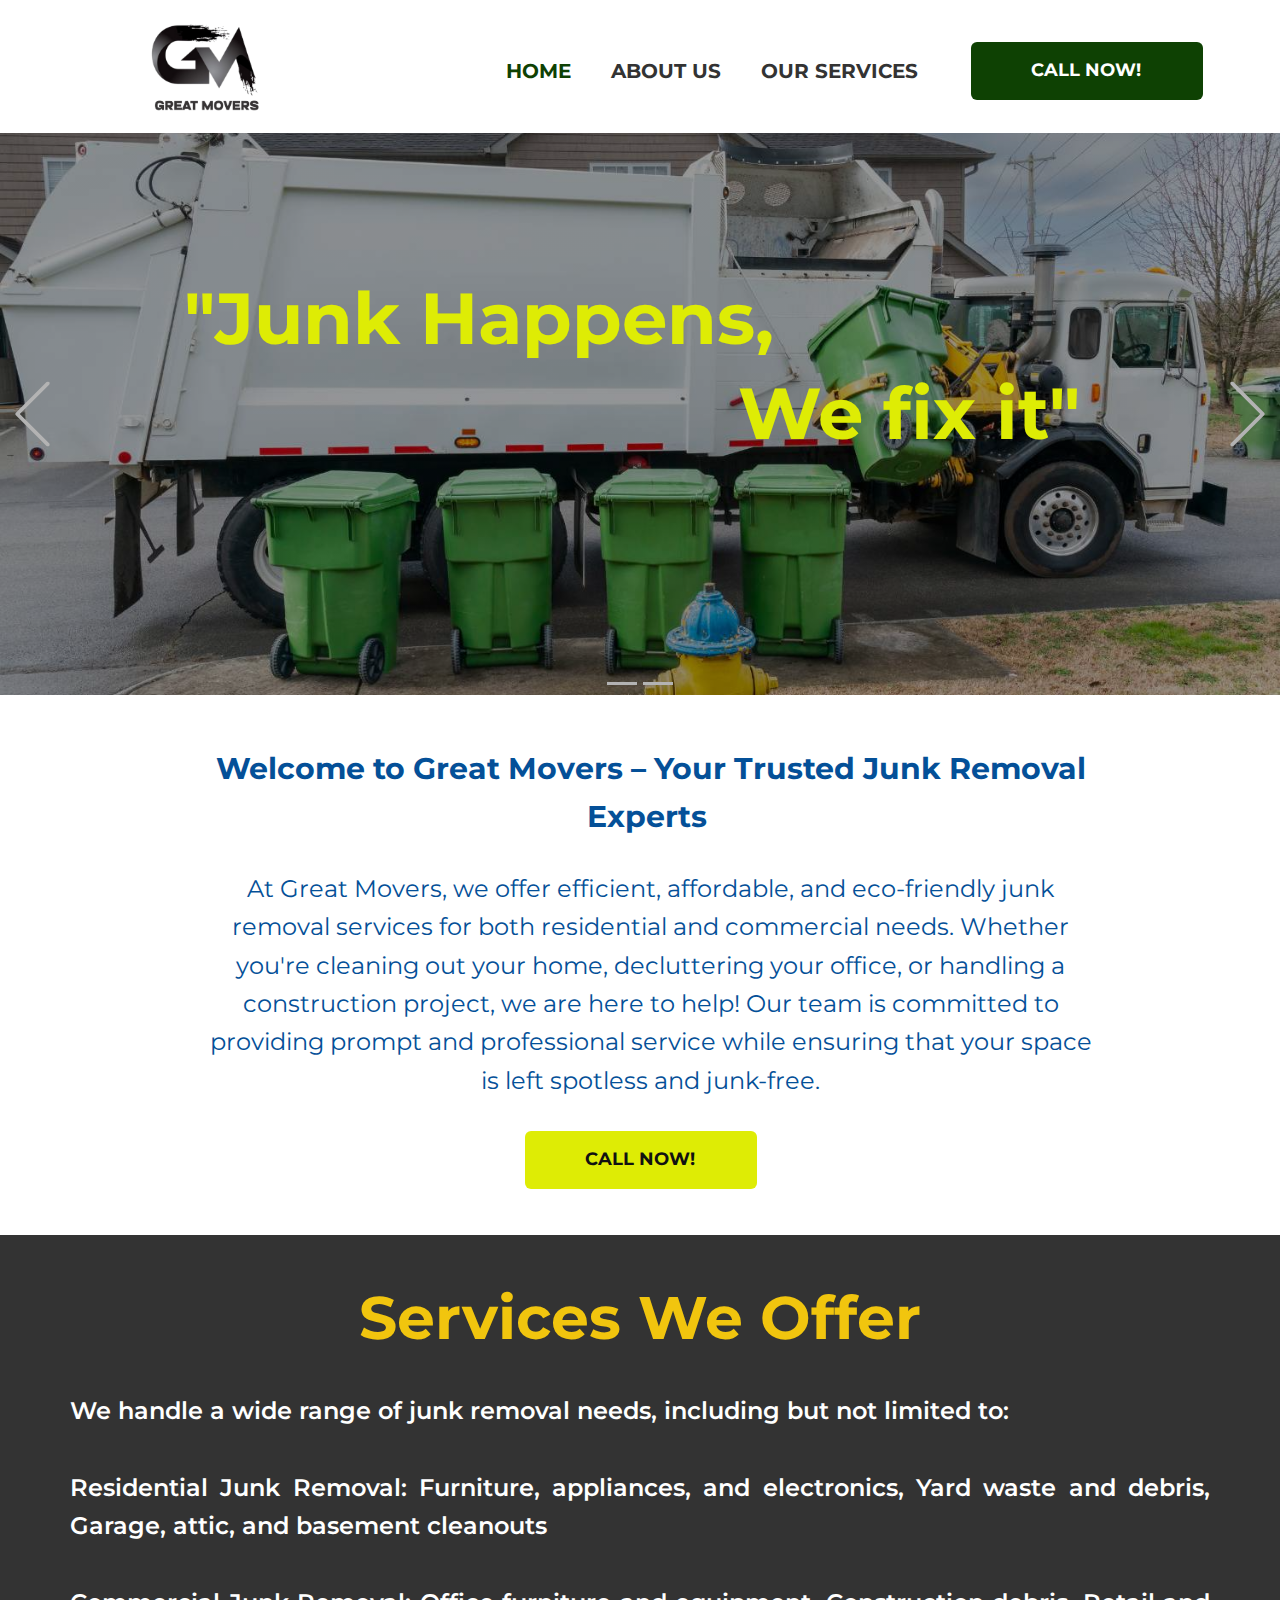
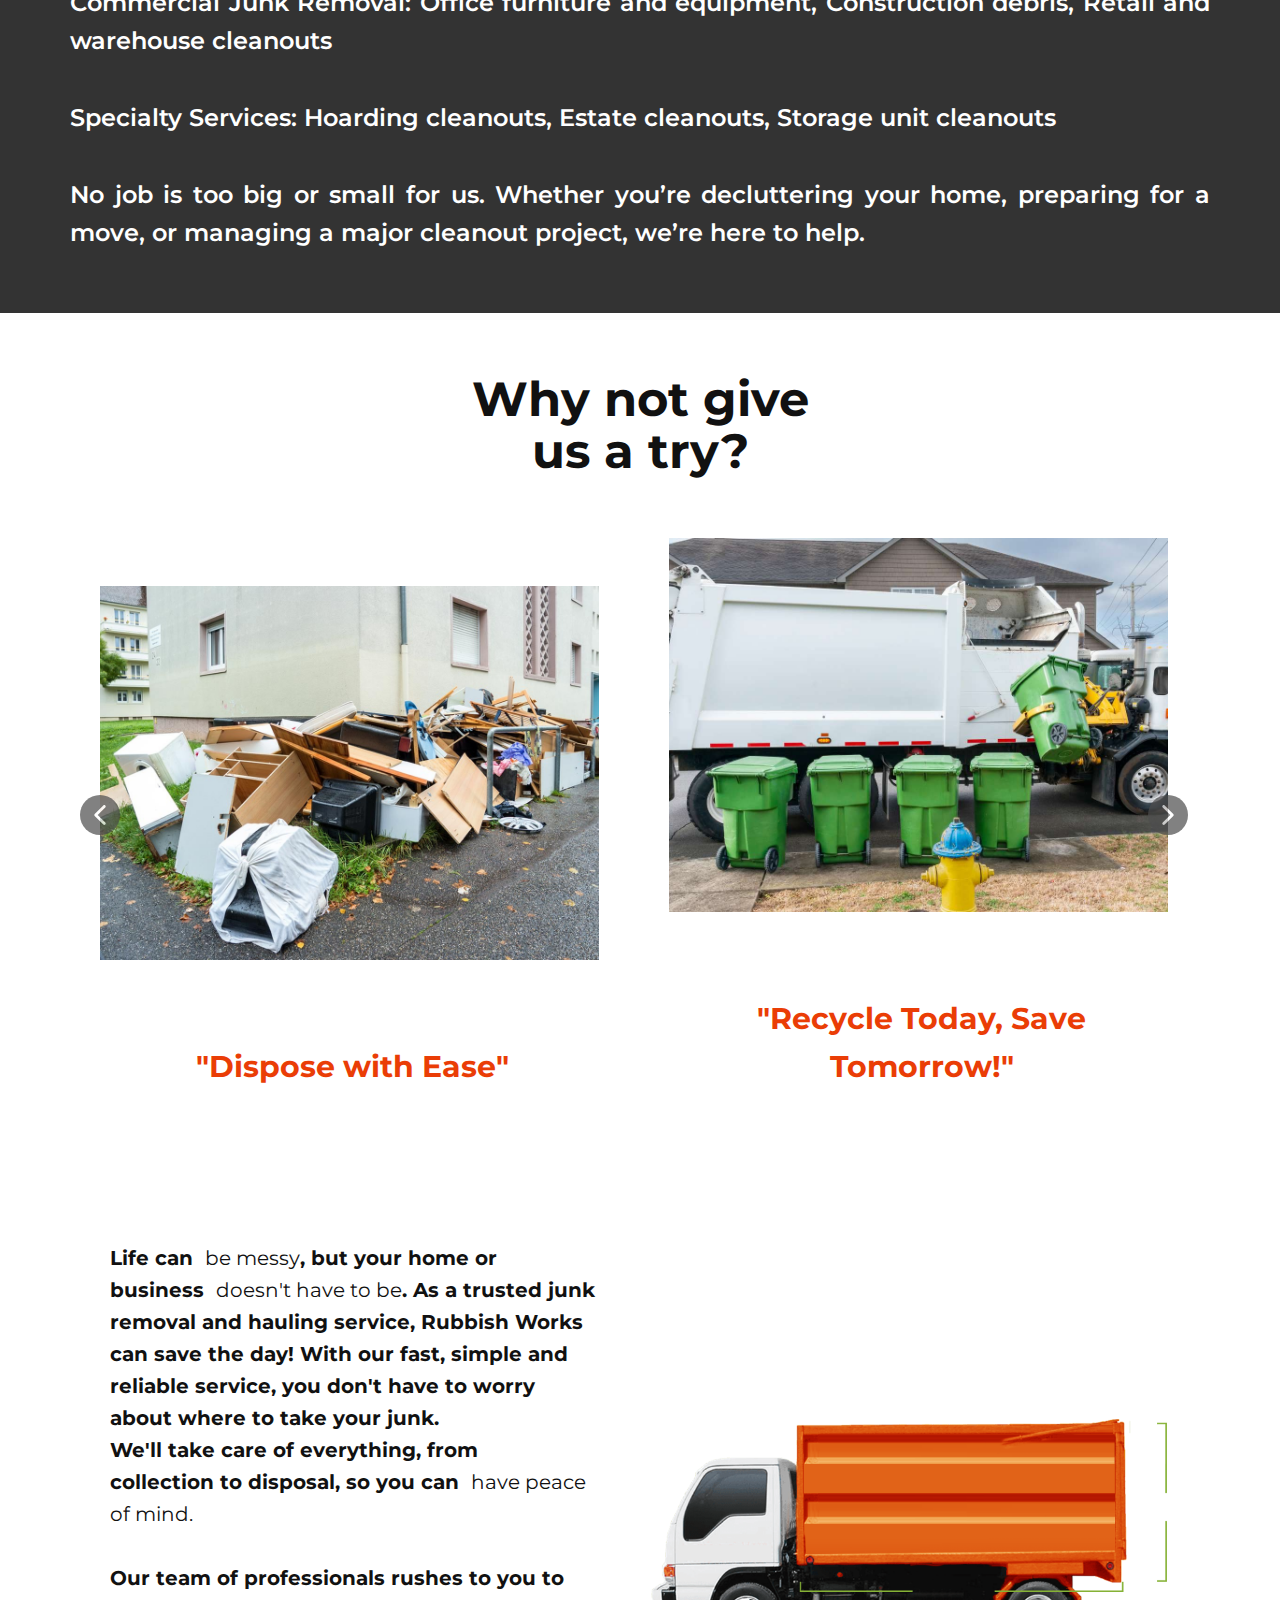
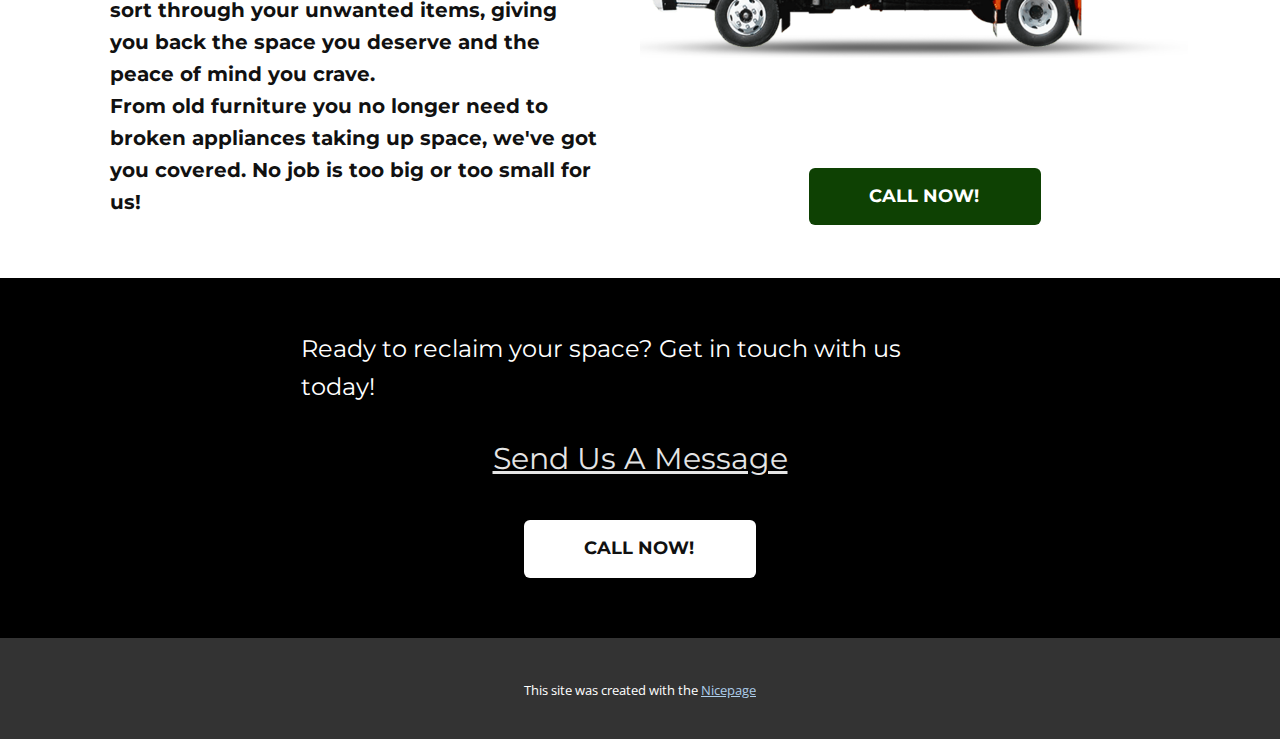
==== commit 4ae51c1c: "Add files via upload" ====
--- a/Home.html
+++ b/Home.html
@@ -62,10 +62,10 @@
         <img class="u-enable-responsive u-expanded-height u-image u-image-contain u-image-default u-image-1" src="images/GreatMoversPNG2.png" alt="" data-image-width="2011" data-image-height="1498">
         <a href="tel:+16677884461" class="u-btn u-btn-round u-button-style u-custom-color-1 u-custom-font u-font-montserrat u-hidden-md u-hidden-sm u-hidden-xs u-hover-custom-color-3 u-radius u-btn-2">CALL NOW! </a>
       </div></header>
-    <section class="u-carousel u-slide u-block-a839-1" id="carousel-b979" data-interval="5000" data-u-ride="carousel">
+    <section class="u-carousel u-slide u-block-a839-1" id="carousel-976a" data-interval="5000" data-u-ride="carousel">
       <ol class="u-absolute-hcenter u-carousel-indicators u-block-a839-2">
-        <li data-u-target="#carousel-b979" class="u-active u-grey-30" data-u-slide-to="0"></li>
-        <li data-u-target="#carousel-b979" class="u-grey-30" data-u-slide-to="1"></li>
+        <li data-u-target="#carousel-976a" class="u-active u-grey-30" data-u-slide-to="0"></li>
+        <li data-u-target="#carousel-976a" class="u-grey-30" data-u-slide-to="1"></li>
       </ol>
       <div class="u-carousel-inner" role="listbox">
         <div class="u-active u-align-center u-carousel-item u-clearfix u-image u-shading u-section-1-1" data-image-width="1500" data-image-height="800">
@@ -83,14 +83,14 @@
           </div>
         </div>
       </div>
-      <a class="u-absolute-vcenter u-carousel-control u-carousel-control-prev u-text-grey-30 u-block-a839-3" href="#carousel-b979" role="button" data-u-slide="prev">
+      <a class="u-absolute-vcenter u-carousel-control u-carousel-control-prev u-text-grey-30 u-block-a839-3" href="#carousel-976a" role="button" data-u-slide="prev">
         <span aria-hidden="true">
           <svg class="u-svg-link" viewBox="0 0 477.175 477.175"><path d="M145.188,238.575l215.5-215.5c5.3-5.3,5.3-13.8,0-19.1s-13.8-5.3-19.1,0l-225.1,225.1c-5.3,5.3-5.3,13.8,0,19.1l225.1,225
                     c2.6,2.6,6.1,4,9.5,4s6.9-1.3,9.5-4c5.3-5.3,5.3-13.8,0-19.1L145.188,238.575z"></path></svg>
         </span>
         <span class="sr-only">Previous</span>
       </a>
-      <a class="u-absolute-vcenter u-carousel-control u-carousel-control-next u-text-grey-30 u-block-a839-4" href="#carousel-b979" role="button" data-u-slide="next">
+      <a class="u-absolute-vcenter u-carousel-control u-carousel-control-next u-text-grey-30 u-block-a839-4" href="#carousel-976a" role="button" data-u-slide="next">
         <span aria-hidden="true">
           <svg class="u-svg-link" viewBox="0 0 477.175 477.175"><path d="M360.731,229.075l-225.1-225.1c-5.3-5.3-13.8-5.3-19.1,0s-5.3,13.8,0,19.1l215.5,215.5l-215.5,215.5
                     c-5.3,5.3-5.3,13.8,0,19.1c2.6,2.6,6.1,4,9.5,4c3.4,0,6.9-1.3,9.5-4l225.1-225.1C365.931,242.875,365.931,234.275,360.731,229.075z"></path></svg>
@@ -209,11 +209,13 @@
         </div>
       </div>
     </section>
-    <section class="u-black u-clearfix u-section-6" id="sec-32ea">
-      <div class="u-clearfix u-sheet u-valign-middle-lg u-valign-middle-md u-valign-middle-sm u-valign-middle-xl u-sheet-1">
-        <p class="u-align-center-xs u-custom-font u-font-montserrat u-text u-text-default u-text-1"> Ready to reclaim your space? Get in touch with us today!</p><span class="u-border-2 u-border-grey-5 u-file-icon u-hidden-lg u-hidden-md u-hidden-sm u-hidden-xl u-icon u-icon-circle u-text-white u-icon-1" data-href="sms:+16677884461"><img src="images/739235-c5b14e54.png" alt=""></span>
-        <a href="tel:+16677884461" class="u-border-none u-btn u-btn-round u-button-style u-custom-font u-font-montserrat u-hover-custom-color-1 u-radius u-white u-btn-1">CALL NOW! </a>
-      </div>
+    <section class="u-black u-clearfix u-section-6" id="sec-32ea" data-href="sms:+16677884461">
+      <div class="u-clearfix u-sheet u-sheet-1"><span class="u-border-4 u-border-palette-4-base u-file-icon u-hidden-lg u-hidden-md u-hidden-sm u-hidden-xl u-hover-feature u-icon u-icon-circle u-text-palette-4-base u-icon-1" data-href="sms:+16677884461"><img src="images/739235-b2dc015f.png" alt=""></span>
+        <p class="u-align-center-md u-align-center-sm u-align-center-xs u-custom-font u-font-montserrat u-text u-text-default-lg u-text-default-xl u-text-1"> Ready to reclaim your space? Get in touch with us today!</p>
+        <a href="#" class="u-active-none u-border-none u-btn u-button-style u-custom-font u-font-montserrat u-none u-text-active-custom-color-5 u-text-grey-10 u-text-hover-custom-color-3 u-btn-1">Send Us A Message </a>
+        <a href="tel:+16677884461" class="u-border-none u-btn u-btn-round u-button-style u-custom-font u-font-montserrat u-hover-custom-color-1 u-radius u-white u-btn-2">CALL NOW! </a>
+      </div>
+      
     </section>
     
     
--- a/Home.css
+++ b/Home.css
@@ -709,28 +709,36 @@
 }
 
 .u-section-6 .u-sheet-1 {
-  min-height: 239px;
+  min-height: 334px;
+}
+
+.u-section-6 .u-icon-1 {
+  width: 52px;
+  height: 52px;
+  box-shadow: 2px 0 0 0 rgba(0,0,0,0);
+  margin: 24px auto 0 403px;
+  padding: 0;
 }
 
 .u-section-6 .u-text-1 {
   font-weight: 400;
   font-size: 1.5rem;
-  margin: 48px auto 0;
-}
-
-.u-section-6 .u-icon-1 {
-  width: 52px;
-  height: 52px;
-  margin: 24px auto 0 403px;
-  padding: 0;
+  margin: 52px 231px 0;
 }
 
 .u-section-6 .u-btn-1 {
+  background-image: none;
+  font-size: 1.875rem;
+  text-decoration: underline !important;
+  margin: 19px auto 0;
+}
+
+.u-section-6 .u-btn-2 {
   --radius: 6px;
   font-size: 1.125rem;
   background-image: none;
   font-weight: 700;
-  margin: 48px auto;
+  margin: 27px auto 60px;
   padding: 14px 62px 15px 60px;
 }
 
@@ -741,43 +749,96 @@
 }
 
 @media (max-width: 991px) {
+  .u-section-6 .u-sheet-1 {
+    min-height: 337px;
+  }
+
   .u-section-6 .u-icon-1 {
     margin-left: 254px;
   }
+
+  .u-section-6 .u-text-1 {
+    width: 533px;
+    margin-top: 51px;
+    margin-left: auto;
+    margin-right: auto;
+  }
+
+  .u-section-6 .u-btn-1 {
+    font-size: 1.5rem;
+    margin-top: 12px;
+  }
+
+  .u-section-6 .u-btn-2 {
+    margin: 36px 244px 46px;
+  }
 }
 
 @media (max-width: 767px) {
+  .u-section-6 .u-icon-1 {
+    margin-left: 191px;
+  }
+
   .u-section-6 .u-text-1 {
     font-size: 1rem;
-  }
-
-  .u-section-6 .u-icon-1 {
-    margin-left: 191px;
+    margin-left: 173px;
+    margin-right: 173px;
+  }
+
+  .u-section-6 .u-btn-2 {
+    margin-left: 154px;
+    margin-right: 154px;
   }
 }
 
 @media (max-width: 575px) {
   .u-section-6 .u-sheet-1 {
-    min-height: 342px;
+    min-height: 323px;
+  }
+
+  .u-section-6 .u-icon-1 {
+    width: 89px;
+    height: 89px;
+    transition-duration: 0.5s;
+    margin-top: -3989px;
+    margin-right: 0;
+    margin-left: auto;
+    padding: 16px;
   }
 
   .u-section-6 .u-text-1 {
     font-size: 1.25rem;
     width: auto;
+    margin-top: 3942px;
     margin-left: 0;
     margin-right: 0;
   }
 
-  .u-section-6 .u-icon-1 {
-    margin-top: -4160px;
-    margin-right: -12px;
-    margin-left: auto;
-    padding: 10px;
-  }
-
   .u-section-6 .u-btn-1 {
-    margin-top: 4232px;
-    margin-left: 54px;
-    margin-right: 54px;
-  }
+    font-size: 1.25rem;
+    margin-top: 39px;
+    padding: 0;
+  }
+
+  .u-section-6 .u-btn-2 {
+    margin: 39px auto 49px;
+  }
+}
+
+.u-section-6 .u-icon-1,
+.u-section-6 .u-icon-1:before,
+.u-section-6 .u-icon-1 > .u-container-layout:before {
+  transition-property: fill, color, background-color, stroke-width, border-style, border-width, border-top-width, border-left-width, border-right-width, border-bottom-width, custom-border, borders, box-shadow, text-shadow, opacity, border-radius, stroke, border-color, font-size, font-style, font-weight, text-decoration, letter-spacing, transform, background-image, image-zoom, background-size, background-position;
+}
+
+.u-section-6 .u-icon-1.u-icon-1.u-icon-1:hover {
+  box-shadow: 2px 2px 8px 0px rgba(128,128,128,1) !important;
+  stroke: #f1c50e !important;
+  border-color: #f1c50e !important;
+}
+
+.u-section-6 .u-icon-1.u-icon-1.u-icon-1.hover {
+  box-shadow: 2px 2px 8px 0px rgba(128,128,128,1) !important;
+  stroke: #f1c50e !important;
+  border-color: #f1c50e !important;
 }display: "fixed";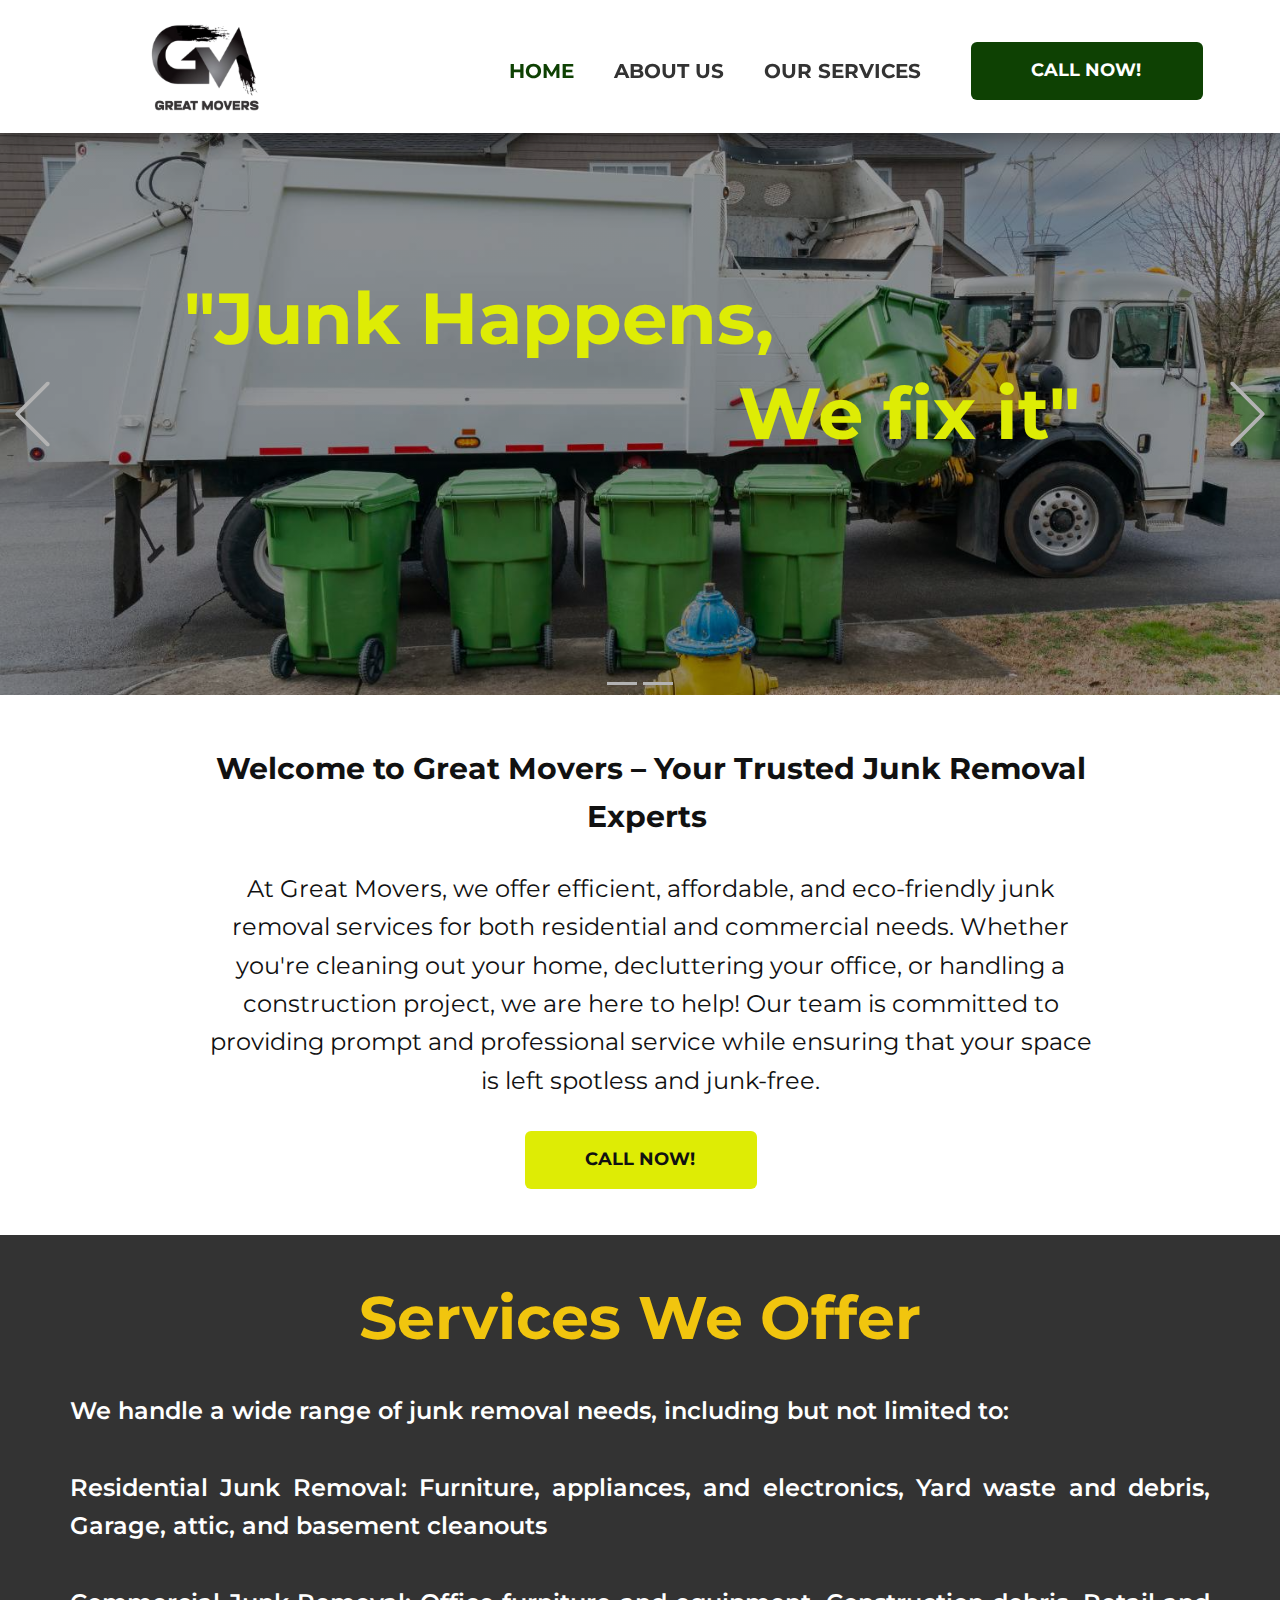
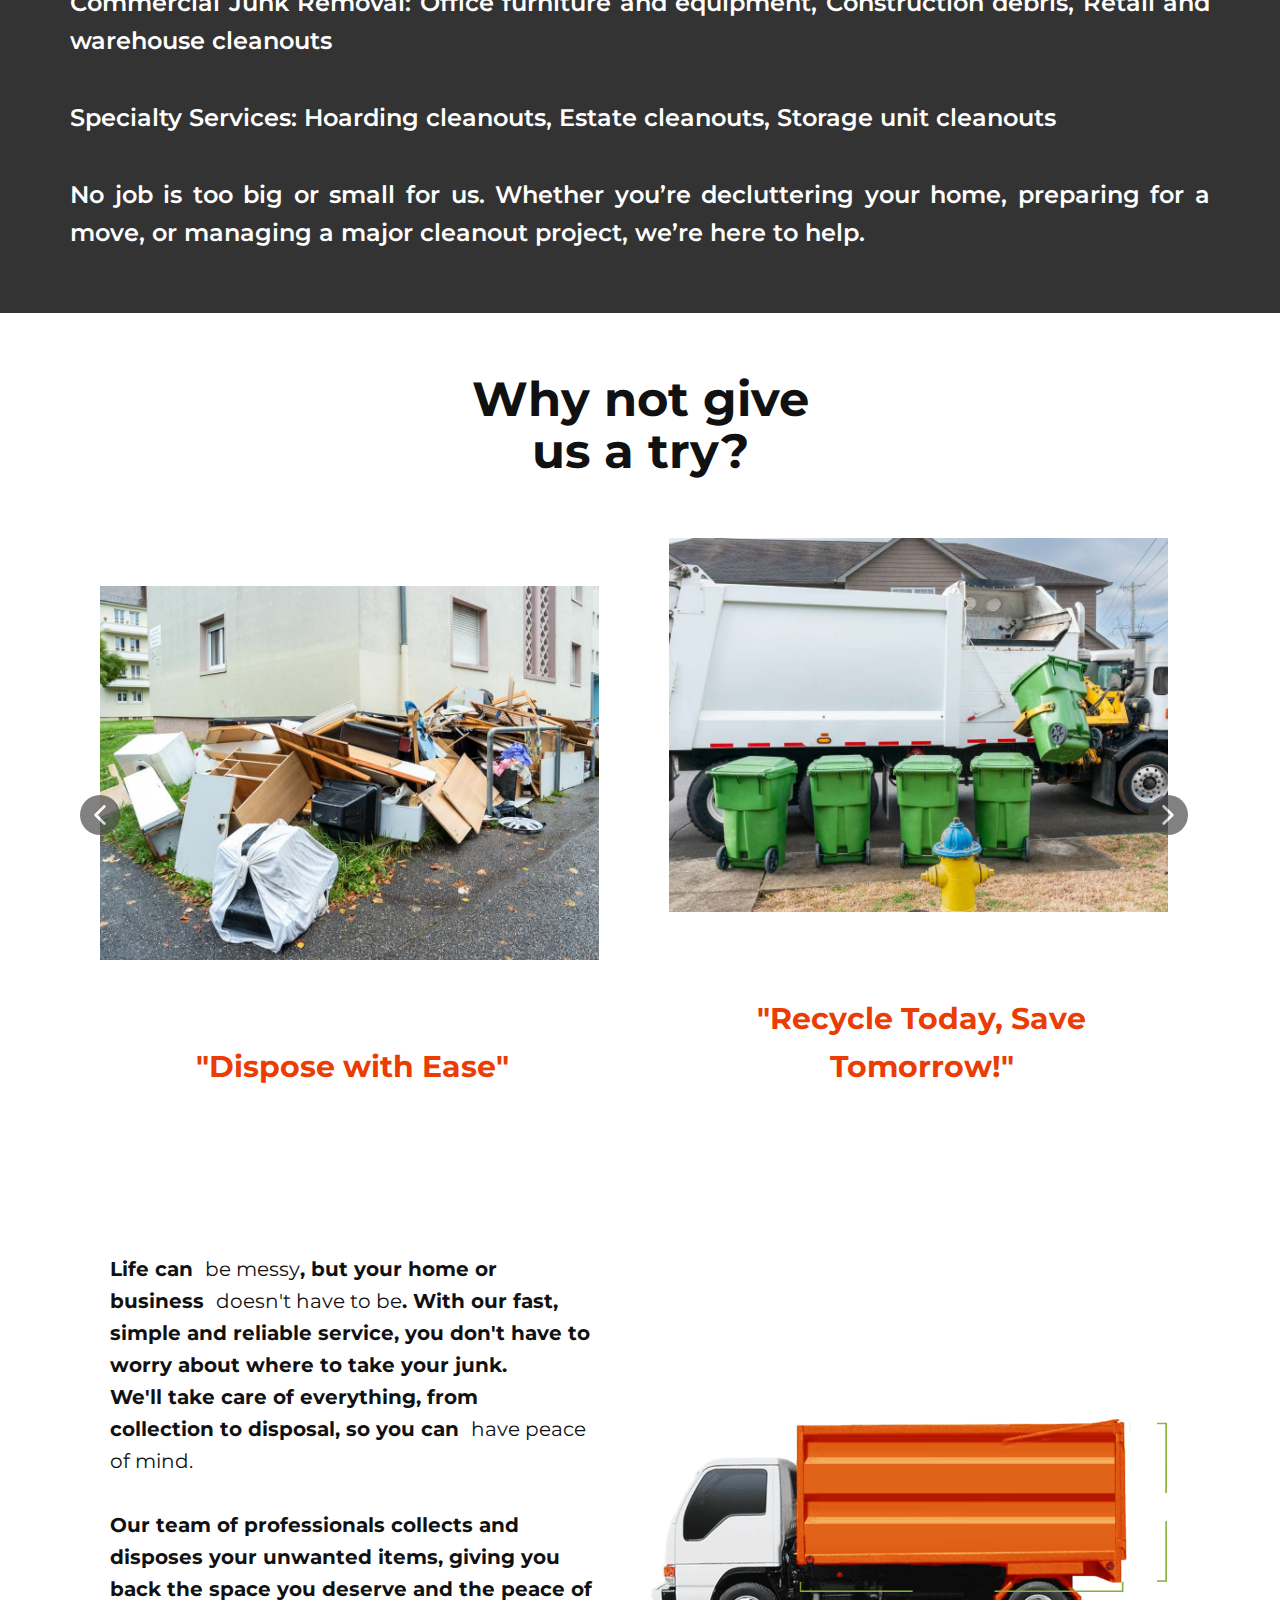
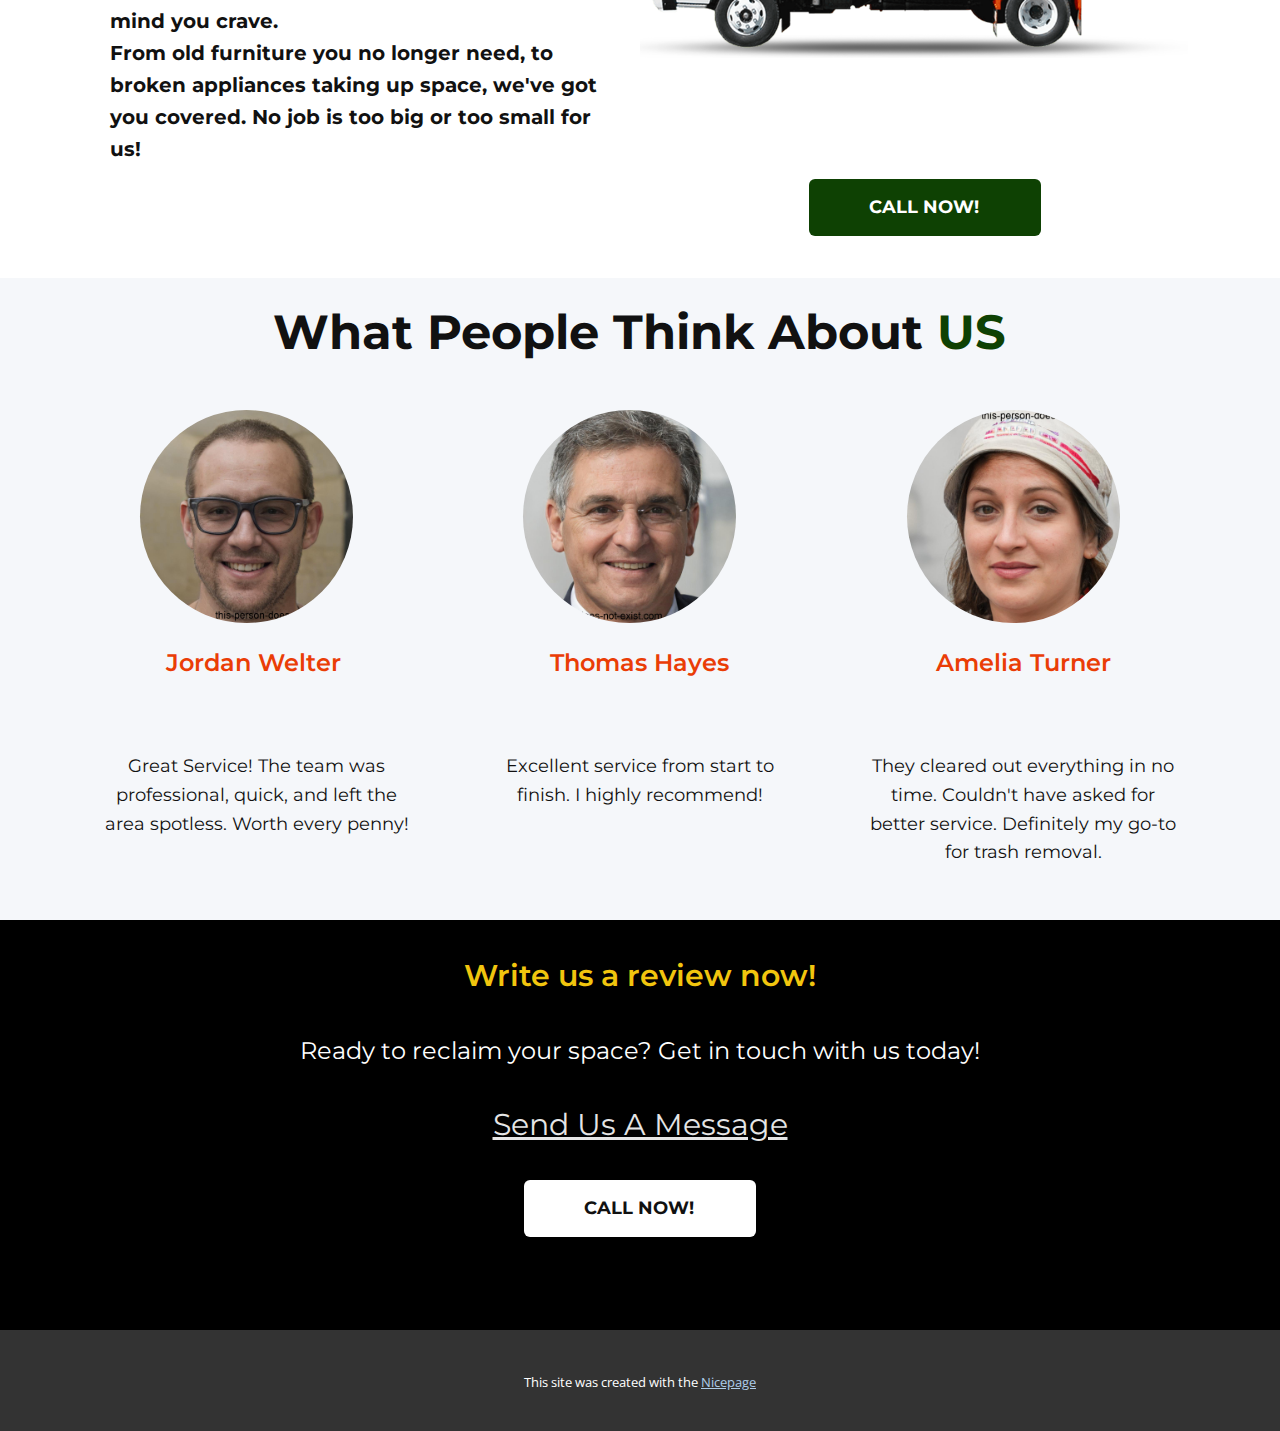
==== commit c4dc772e: "Add files via upload" ====
--- a/Home.html
+++ b/Home.html
@@ -21,6 +21,7 @@
     
     
     
+    
     <script type="application/ld+json">{
 		"@context": "http://schema.org",
 		"@type": "Organization",
@@ -30,10 +31,10 @@
     <meta property="og:title" content="Home">
     <meta property="og:type" content="website">
   <meta data-intl-tel-input-cdn-path="intlTelInput/"></head>
-  <body data-path-to-root="./" data-include-products="true" class="u-body u-xl-mode" data-lang="en"><header class="u-clearfix u-header u-header" id="sec-a2b6"><div class="u-clearfix u-sheet u-valign-middle-md u-valign-middle-sm u-valign-middle-xs u-sheet-1">
+  <body data-path-to-root="./" data-include-products="true" class="u-body u-xl-mode" data-lang="en"><header class="u-box-shadow u-clearfix u-header u-header" id="sec-a2b6"><div class="u-clearfix u-sheet u-valign-middle-md u-valign-middle-sm u-valign-middle-xs u-sheet-1">
         <nav class="u-menu u-menu-one-level u-offcanvas u-menu-1" data-responsive-from="MD">
           <div class="menu-collapse u-custom-font u-font-montserrat" style="font-size: 1.25rem; text-transform: uppercase; font-weight: 700;">
-            <a class="u-button-style u-custom-left-right-menu-spacing u-custom-padding-bottom u-custom-text-active-color u-custom-text-color u-custom-text-hover-color u-custom-text-shadow u-custom-top-bottom-menu-spacing u-nav-link u-text-active-palette-1-base u-text-hover-palette-2-base" href="#" style="padding: 5px 16px; font-size: calc(1em + 10.5px);">
+            <a class="u-button-style u-custom-left-right-menu-spacing u-custom-padding-bottom u-custom-text-active-color u-custom-text-color u-custom-text-hover-color u-custom-text-shadow u-custom-top-bottom-menu-spacing u-nav-link u-text-active-palette-1-base u-text-hover-palette-2-base" href="#" style="padding: 6px 16px; font-size: calc(1em + 12.1429px);">
               <svg class="u-svg-link" viewBox="0 0 24 24"><use xlink:href="#menu-hamburger"></use></svg>
               <svg class="u-svg-content" version="1.1" id="menu-hamburger" viewBox="0 0 16 16" x="0px" y="0px" xmlns:xlink="http://www.w3.org/1999/xlink" xmlns="http://www.w3.org/2000/svg"><g><rect y="1" width="16" height="2"></rect><rect y="7" width="16" height="2"></rect><rect y="13" width="16" height="2"></rect>
 </g></svg>
@@ -42,7 +43,7 @@
           <div class="u-custom-menu u-nav-container">
             <ul class="u-custom-font u-font-montserrat u-nav u-unstyled u-nav-1"><li class="u-nav-item"><a class="u-button-style u-nav-link u-text-active-custom-color-1 u-text-grey-80 u-text-hover-palette-3-base" href="#" style="padding: 10px 20px;">Home</a>
 </li><li class="u-nav-item"><a class="u-button-style u-nav-link u-text-active-custom-color-1 u-text-grey-80 u-text-hover-palette-3-base" href="#" style="padding: 10px 20px;">About Us</a>
-</li><li class="u-nav-item"><a class="u-button-style u-nav-link u-text-active-custom-color-1 u-text-grey-80 u-text-hover-palette-3-base" href="#" style="padding: 10px 18px 10px 20px;">Our Services</a>
+</li><li class="u-nav-item"><a class="u-button-style u-nav-link u-text-active-custom-color-1 u-text-grey-80 u-text-hover-palette-3-base" href="#" style="padding: 10px 15px 10px 20px;">Our Services</a>
 </li></ul>
           </div>
           <div class="u-custom-menu u-nav-container-collapse">
@@ -62,15 +63,15 @@
         <img class="u-enable-responsive u-expanded-height u-image u-image-contain u-image-default u-image-1" src="images/GreatMoversPNG2.png" alt="" data-image-width="2011" data-image-height="1498">
         <a href="tel:+16677884461" class="u-btn u-btn-round u-button-style u-custom-color-1 u-custom-font u-font-montserrat u-hidden-md u-hidden-sm u-hidden-xs u-hover-custom-color-3 u-radius u-btn-2">CALL NOW! </a>
       </div></header>
-    <section class="u-carousel u-slide u-block-a839-1" id="carousel-976a" data-interval="5000" data-u-ride="carousel">
+    <section class="u-carousel u-slide u-block-a839-1" id="carousel-8146" data-interval="5000" data-u-ride="carousel">
       <ol class="u-absolute-hcenter u-carousel-indicators u-block-a839-2">
-        <li data-u-target="#carousel-976a" class="u-active u-grey-30" data-u-slide-to="0"></li>
-        <li data-u-target="#carousel-976a" class="u-grey-30" data-u-slide-to="1"></li>
+        <li data-u-target="#carousel-8146" class="u-active u-grey-30" data-u-slide-to="0"></li>
+        <li data-u-target="#carousel-8146" class="u-grey-30" data-u-slide-to="1"></li>
       </ol>
       <div class="u-carousel-inner" role="listbox">
         <div class="u-active u-align-center u-carousel-item u-clearfix u-image u-shading u-section-1-1" data-image-width="1500" data-image-height="800">
           <div class="u-clearfix u-sheet u-sheet-1">
-            <h1 class="u-custom-font u-font-montserrat u-text u-text-custom-color-3 u-text-default u-text-1">"Junk Happens,<br>
+            <h1 class="u-custom-font u-font-montserrat u-text u-text-custom-color-3 u-text-default-lg u-text-default-md u-text-default-sm u-text-default-xl u-text-1">"Junk Happens,<br>
             </h1>
             <h1 class="u-custom-font u-font-montserrat u-text u-text-custom-color-3 u-text-default u-text-2">We fix it"<br>
             </h1>
@@ -83,14 +84,14 @@
           </div>
         </div>
       </div>
-      <a class="u-absolute-vcenter u-carousel-control u-carousel-control-prev u-text-grey-30 u-block-a839-3" href="#carousel-976a" role="button" data-u-slide="prev">
+      <a class="u-absolute-vcenter u-carousel-control u-carousel-control-prev u-text-grey-30 u-block-a839-3" href="#carousel-8146" role="button" data-u-slide="prev">
         <span aria-hidden="true">
           <svg class="u-svg-link" viewBox="0 0 477.175 477.175"><path d="M145.188,238.575l215.5-215.5c5.3-5.3,5.3-13.8,0-19.1s-13.8-5.3-19.1,0l-225.1,225.1c-5.3,5.3-5.3,13.8,0,19.1l225.1,225
                     c2.6,2.6,6.1,4,9.5,4s6.9-1.3,9.5-4c5.3-5.3,5.3-13.8,0-19.1L145.188,238.575z"></path></svg>
         </span>
         <span class="sr-only">Previous</span>
       </a>
-      <a class="u-absolute-vcenter u-carousel-control u-carousel-control-next u-text-grey-30 u-block-a839-4" href="#carousel-976a" role="button" data-u-slide="next">
+      <a class="u-absolute-vcenter u-carousel-control u-carousel-control-next u-text-grey-30 u-block-a839-4" href="#carousel-8146" role="button" data-u-slide="next">
         <span aria-hidden="true">
           <svg class="u-svg-link" viewBox="0 0 477.175 477.175"><path d="M360.731,229.075l-225.1-225.1c-5.3-5.3-13.8-5.3-19.1,0s-5.3,13.8,0,19.1l215.5,215.5l-215.5,215.5
                     c-5.3,5.3-5.3,13.8,0,19.1c2.6,2.6,6.1,4,9.5,4c3.4,0,6.9-1.3,9.5-4l225.1-225.1C365.931,242.875,365.931,234.275,360.731,229.075z"></path></svg>
@@ -126,29 +127,29 @@
     </section>
     <section class="u-align-center u-clearfix u-white u-section-4" id="sec-cf8b">
       <div class="u-clearfix u-sheet u-sheet-1">
-        <h2 class="u-align-center u-custom-font u-font-montserrat u-text u-text-default-lg u-text-default-md u-text-default-sm u-text-default-xl u-text-1">Why not give us a try?</h2>
-        <div class="u-expanded-width-xs u-layout-horizontal u-list u-list-1">
+        <h2 class="u-align-center u-custom-font u-font-montserrat u-text u-text-default-lg u-text-default-xl u-text-1">Why not give us a try?</h2>
+        <div class="u-expanded-width-md u-expanded-width-sm u-expanded-width-xs u-layout-horizontal u-list u-list-1">
           <div class="u-repeater u-repeater-1">
             <div class="u-align-center u-container-style u-list-item u-repeater-item">
-              <div class="u-container-layout u-similar-container u-valign-bottom u-container-layout-1">
+              <div class="u-container-layout u-similar-container u-valign-bottom-lg u-valign-bottom-xl u-container-layout-1">
                 <img class="custom-expanded u-expanded-width-lg u-expanded-width-md u-expanded-width-sm u-expanded-width-xl u-image u-image-default u-image-1" alt="" data-image-width="1200" data-image-height="800" src="images/IMG-20241220-WA0108.jpg">
                 <p class="u-custom-font u-font-montserrat u-text u-text-custom-color-5 u-text-2">"Dispose with Ease"</p>
               </div>
             </div>
             <div class="u-align-center u-container-style u-list-item u-repeater-item">
-              <div class="u-container-layout u-similar-container u-valign-bottom u-container-layout-2">
+              <div class="u-container-layout u-similar-container u-valign-bottom-lg u-valign-bottom-xl u-container-layout-2">
                 <img class="custom-expanded u-expanded-width-lg u-expanded-width-md u-expanded-width-sm u-expanded-width-xl u-image u-image-default u-image-2" alt="" data-image-width="1500" data-image-height="800" src="images/Black-Brown-Modern-Minimal-Spotlight-Pottery-Photo-Instagram-Post-300-x-800-px-19.jpg">
                 <p class="u-custom-font u-font-montserrat u-text u-text-custom-color-5 u-text-3">"Recycle Today, Save Tomorrow!"</p>
               </div>
             </div>
             <div class="u-align-center u-container-style u-list-item u-repeater-item">
-              <div class="u-container-layout u-similar-container u-valign-bottom u-container-layout-3">
+              <div class="u-container-layout u-similar-container u-valign-bottom-lg u-valign-bottom-xl u-container-layout-3">
                 <img class="custom-expanded u-expanded-width-lg u-expanded-width-md u-expanded-width-sm u-expanded-width-xl u-image u-image-default u-image-3" alt="" data-image-width="4000" data-image-height="3880" src="images/Untitled-1.jpg">
                 <p class="u-custom-font u-font-montserrat u-text u-text-custom-color-5 u-text-4">"Time-Smart Tidying"</p>
               </div>
             </div>
             <div class="u-align-center u-container-style u-list-item u-repeater-item">
-              <div class="u-container-layout u-similar-container u-valign-bottom u-container-layout-4">
+              <div class="u-container-layout u-similar-container u-valign-bottom-lg u-valign-bottom-xl u-container-layout-4">
                 <img class="custom-expanded u-expanded-width-lg u-expanded-width-md u-expanded-width-sm u-expanded-width-xl u-image u-image-default u-image-4" alt="" data-image-width="261" data-image-height="193" src="images/IMG-20241220-WA0107.jpg">
                 <p class="u-custom-font u-font-montserrat u-text u-text-custom-color-5 u-text-5">"Eco-friendly Disposals" </p>
               </div>
@@ -190,17 +191,17 @@
                 <div class="u-container-layout u-valign-top u-container-layout-1">
                   <p class="u-custom-font u-font-montserrat u-text u-text-default u-text-1"> Life can&nbsp;<b>
                       <span style="font-weight: 400;">be messy</span>,</b>&nbsp;but your home or business&nbsp;<b>
-                      <span style="font-weight: 400;">doesn't have to be</span>.</b>&nbsp;As a&nbsp;trusted junk removal and hauling service, Rubbish Works can&nbsp;save the day! With our fast, simple and reliable service, you don't have to worry about where to take your junk.<b>
+                      <span style="font-weight: 400;">doesn't have to be</span>.&nbsp;</b>With our fast, simple and reliable service, you don't have to worry about where to take your junk.<b>
                       <span style="font-weight: 400;"></span></b>
                     <br>We'll take care of everything, from collection&nbsp;to disposal, so you can&nbsp;<b>
                       <span style="font-weight: 400;">have peace of mind.</span></b>
                     <br>
-                    <br>Our team of professionals&nbsp;rushes to you to sort through your unwanted items, giving you back the space you deserve and the peace of mind you crave.&nbsp;<br>From old furniture you no longer need&nbsp;to broken appliances taking up space, we've got you covered. No job is too big or too small for us!
+                    <br>Our team of professionals&nbsp;collects and disposes your unwanted items, giving you back the space you deserve and the peace of mind you crave.&nbsp;<br>From old furniture you no longer need, to broken appliances taking up space, we've got you covered. No job is too big or too small for us!
                   </p>
                 </div>
               </div>
               <div class="u-align-center u-container-style u-image u-image-contain u-layout-cell u-right-cell u-size-30 u-size-xs-60 u-image-1" src="" data-image-width="896" data-image-height="404">
-                <div class="u-container-layout u-container-layout-2" src="">
+                <div class="u-container-layout u-valign-top-xs u-container-layout-2" src="">
                   <a href="tel:+16677884461" class="u-btn u-btn-round u-button-style u-custom-color-1 u-custom-font u-font-montserrat u-hover-custom-color-3 u-radius u-btn-1">CALL NOW! </a>
                 </div>
               </div>
@@ -209,11 +210,45 @@
         </div>
       </div>
     </section>
-    <section class="u-black u-clearfix u-section-6" id="sec-32ea" data-href="sms:+16677884461">
-      <div class="u-clearfix u-sheet u-sheet-1"><span class="u-border-4 u-border-palette-4-base u-file-icon u-hidden-lg u-hidden-md u-hidden-sm u-hidden-xl u-hover-feature u-icon u-icon-circle u-text-palette-4-base u-icon-1" data-href="sms:+16677884461"><img src="images/739235-b2dc015f.png" alt=""></span>
-        <p class="u-align-center-md u-align-center-sm u-align-center-xs u-custom-font u-font-montserrat u-text u-text-default-lg u-text-default-xl u-text-1"> Ready to reclaim your space? Get in touch with us today!</p>
-        <a href="#" class="u-active-none u-border-none u-btn u-button-style u-custom-font u-font-montserrat u-none u-text-active-custom-color-5 u-text-grey-10 u-text-hover-custom-color-3 u-btn-1">Send Us A Message </a>
-        <a href="tel:+16677884461" class="u-border-none u-btn u-btn-round u-button-style u-custom-font u-font-montserrat u-hover-custom-color-1 u-radius u-white u-btn-2">CALL NOW! </a>
+    <section class="u-clearfix u-palette-5-light-3 u-section-6" id="sec-cff3">
+      <div class="u-clearfix u-sheet u-valign-middle-lg u-valign-middle-xl u-sheet-1">
+        <h3 class="u-align-center-md u-align-center-sm u-align-center-xs u-custom-font u-font-montserrat u-text u-text-default-lg u-text-default-xl u-text-1">What People Think About <span class="u-text-custom-color-1">US</span>
+        </h3>
+        <div class="u-expanded-width u-list u-list-1">
+          <div class="u-repeater u-repeater-1">
+            <div class="u-align-center u-container-style u-list-item u-repeater-item">
+              <div class="u-container-layout u-similar-container u-container-layout-1">
+                <div alt="" class="u-image u-image-circle u-image-1" src="" data-image-width="1024" data-image-height="1024"></div>
+                <h5 class="u-custom-font u-font-montserrat u-text u-text-custom-color-5 u-text-default u-text-2">Jordan Welter&nbsp;</h5><span class="u-align-center u-file-icon u-icon u-text-grey-80 u-icon-1" data-animation-name="customAnimationIn" data-animation-duration="2000" data-animation-delay="0"><img src="images/4338295-b7525dcb.png" alt=""></span>
+                <p class="u-custom-font u-font-montserrat u-text u-text-default u-text-3">Great Service! The team was professional, quick, and left the area spotless. Worth every penny!</p>
+              </div>
+            </div>
+            <div class="u-align-center u-container-style u-list-item u-repeater-item">
+              <div class="u-container-layout u-similar-container u-container-layout-2">
+                <div alt="" class="u-image u-image-circle u-image-2" src="" data-image-width="1024" data-image-height="1024"></div>
+                <h5 class="u-custom-font u-font-montserrat u-text u-text-custom-color-5 u-text-default u-text-4">Thomas Hayes</h5><span class="u-align-center u-file-icon u-icon u-text-grey-80 u-icon-2" data-animation-name="customAnimationIn" data-animation-duration="2000" data-animation-delay="0"><img src="images/4338295-b7525dcb.png" alt=""></span>
+                <p class="u-custom-font u-font-montserrat u-text u-text-default u-text-5">Excellent service from start to finish. I highly recommend!</p>
+              </div>
+            </div>
+            <div class="u-align-center u-container-style u-list-item u-repeater-item">
+              <div class="u-container-layout u-similar-container u-container-layout-3">
+                <div alt="" class="u-image u-image-circle u-image-3" src="" data-image-width="1024" data-image-height="1024"></div>
+                <h5 class="u-custom-font u-font-montserrat u-text u-text-custom-color-5 u-text-default u-text-6">Amelia Turner</h5><span class="u-align-center u-file-icon u-icon u-text-grey-80 u-icon-3" data-animation-name="customAnimationIn" data-animation-duration="2000" data-animation-delay="0"><img src="images/4338295-b7525dcb.png" alt=""></span>
+                <p class="u-custom-font u-font-montserrat u-text u-text-default u-text-7">They cleared out everything in no time. Couldn't have asked for better service. Definitely my go-to for trash removal.</p>
+              </div>
+            </div>
+          </div>
+        </div>
+      </div>
+    </section>
+    <section class="u-black u-clearfix u-section-7" id="sec-32ea" data-href="sms:+16677884461">
+      <div class="u-clearfix u-sheet u-sheet-1"><span class="u-file-icon u-hidden-xl u-hover-feature u-icon u-icon-circle u-palette-4-base u-icon-1" data-href="sms:+16677884461"><img src="images/739235-c5b14e54.png" alt=""></span>
+        <h5 class="u-custom-font u-font-montserrat u-text u-text-default-lg u-text-default-md u-text-default-sm u-text-default-xl u-text-palette-3-base u-text-1">
+          <a class="u-active-none u-border-none u-btn u-button-link u-button-style u-hover-none u-none u-text-active-palette-3-dark-2 u-text-hover-palette-3-light-3 u-text-palette-3-base u-btn-1" href="Review.html">Write us a review now!</a>
+        </h5>
+        <p class="u-align-center-xs u-custom-font u-font-montserrat u-text u-text-default-lg u-text-default-md u-text-default-sm u-text-default-xl u-text-2"> Ready to reclaim your space? Get in touch with us today!</p>
+        <a href="#" class="u-active-none u-border-none u-btn u-button-style u-custom-font u-font-montserrat u-none u-text-active-custom-color-5 u-text-grey-10 u-text-hover-custom-color-3 u-btn-2">Send Us A Message </a>
+        <a href="tel:+16677884461" class="u-border-none u-btn u-btn-round u-button-style u-custom-font u-font-montserrat u-hover-custom-color-1 u-radius u-white u-btn-3">CALL NOW! </a>
       </div>
       
     </section>
--- a/nicepage.css
+++ b/nicepage.css
@@ -42201,78 +42201,6 @@
 
         
         
-        .u-custom-color-2,
-        .u-body.u-custom-color-2,
-        section.u-custom-color-2:before,
-        .u-custom-color-2 > .u-audio-main-layout-wrapper:before,
-        .u-custom-color-2 > .u-container-layout:before,
-        .u-custom-color-2 > .u-inner-container-layout:before,
-        .u-custom-color-2.u-sidenav:before,
-        .u-container-layout.u-container-layout.u-custom-color-2:before,
-        .u-table-alt-custom-color-2 tr:nth-child(even)
-        {
-            color: #ffffff;
-            background-color: #045098;
-        }
-
-        .u-input.u-custom-color-2,
-        .u-field-input.u-custom-color-2,
-        .u-button-style.u-custom-color-2,
-        .u-button-style.u-custom-color-2[class*="u-border-"]
-        {
-            color: #ffffff !important;
-            background-color: #045098 !important;
-        }
-
-        .u-button-style.u-custom-color-2:hover,
-        .u-button-style.u-custom-color-2[class*="u-border-"]:hover,
-        .u-button-style.u-custom-color-2:focus,
-        .u-button-style.u-custom-color-2[class*="u-border-"]:focus,
-        .u-button-style.u-button-style.u-custom-color-2:active,
-        .u-button-style.u-button-style.u-custom-color-2[class*="u-border-"]:active,
-        .u-button-style.u-button-style.u-custom-color-2.active,
-        .u-button-style.u-button-style.u-custom-color-2[class*="u-border-"].active,
-        li.active > .u-button-style.u-button-style.u-custom-color-2,
-        li.active > .u-button-style.u-button-style.u-custom-color-2[class*="u-border-"]
-        {
-            color: #ffffff !important;
-            background-color: #044889 !important;
-        }
-
-        .u-hover-custom-color-2:hover,
-        .u-hover-custom-color-2[class*="u-border-"]:hover,
-        .u-hover-custom-color-2:focus,
-        .u-hover-custom-color-2[class*="u-border-"]:focus,
-        .u-active-custom-color-2.u-active.u-active,
-        .u-active-custom-color-2[class*="u-border-"].u-active.u-active,
-        a.u-button-style.u-hover-custom-color-2:hover,
-        a.u-button-style.u-hover-custom-color-2.hover,
-        a.u-button-style.u-hover-custom-color-2[class*="u-border-"]:hover,
-        a.u-button-style.u-hover-custom-color-2[class*="u-border-"].hover,
-        a.u-button-style:hover > .u-hover-custom-color-2,
-        a.u-button-style:hover > .u-hover-custom-color-2[class*="u-border-"],
-        a.u-button-style.u-hover-custom-color-2:focus,
-        a.u-button-style.u-hover-custom-color-2[class*="u-border-"]:focus,
-        a.u-button-style.u-button-style.u-active-custom-color-2:active,
-        a.u-button-style.u-button-style.u-active-custom-color-2[class*="u-border-"]:active,
-        a.u-button-style.u-button-style.u-active-custom-color-2.active,
-        a.u-button-style.u-button-style.u-active-custom-color-2[class*="u-border-"].active,
-        a.u-button-style.u-button-style.active > .u-active-custom-color-2,
-        a.u-button-style.u-button-style.active > .u-active-custom-color-2[class*="u-border-"],
-        li.active > a.u-button-style.u-button-style.u-active-custom-color-2,
-        li.active > a.u-button-style.u-button-style.u-active-custom-color-2[class*="u-border-"],
-        input.u-field-input.u-field-input.u-active-custom-color-2:checked
-        {
-            color: #ffffff !important;
-            background-color: #045098 !important;
-        }
-
-        a.u-link.u-hover-custom-color-2:hover {
-            color: #045098 !important;
-        }
-
-        
-        
         .u-custom-color-3,
         .u-body.u-custom-color-3,
         section.u-custom-color-3:before,
@@ -42488,6 +42416,78 @@
         }
 
         
+        
+        .u-custom-color-6,
+        .u-body.u-custom-color-6,
+        section.u-custom-color-6:before,
+        .u-custom-color-6 > .u-audio-main-layout-wrapper:before,
+        .u-custom-color-6 > .u-container-layout:before,
+        .u-custom-color-6 > .u-inner-container-layout:before,
+        .u-custom-color-6.u-sidenav:before,
+        .u-container-layout.u-container-layout.u-custom-color-6:before,
+        .u-table-alt-custom-color-6 tr:nth-child(even)
+        {
+            color: #111111;
+            background-color: #13d1cc;
+        }
+
+        .u-input.u-custom-color-6,
+        .u-field-input.u-custom-color-6,
+        .u-button-style.u-custom-color-6,
+        .u-button-style.u-custom-color-6[class*="u-border-"]
+        {
+            color: #111111 !important;
+            background-color: #13d1cc !important;
+        }
+
+        .u-button-style.u-custom-color-6:hover,
+        .u-button-style.u-custom-color-6[class*="u-border-"]:hover,
+        .u-button-style.u-custom-color-6:focus,
+        .u-button-style.u-custom-color-6[class*="u-border-"]:focus,
+        .u-button-style.u-button-style.u-custom-color-6:active,
+        .u-button-style.u-button-style.u-custom-color-6[class*="u-border-"]:active,
+        .u-button-style.u-button-style.u-custom-color-6.active,
+        .u-button-style.u-button-style.u-custom-color-6[class*="u-border-"].active,
+        li.active > .u-button-style.u-button-style.u-custom-color-6,
+        li.active > .u-button-style.u-button-style.u-custom-color-6[class*="u-border-"]
+        {
+            color: #111111 !important;
+            background-color: #11bcb8 !important;
+        }
+
+        .u-hover-custom-color-6:hover,
+        .u-hover-custom-color-6[class*="u-border-"]:hover,
+        .u-hover-custom-color-6:focus,
+        .u-hover-custom-color-6[class*="u-border-"]:focus,
+        .u-active-custom-color-6.u-active.u-active,
+        .u-active-custom-color-6[class*="u-border-"].u-active.u-active,
+        a.u-button-style.u-hover-custom-color-6:hover,
+        a.u-button-style.u-hover-custom-color-6.hover,
+        a.u-button-style.u-hover-custom-color-6[class*="u-border-"]:hover,
+        a.u-button-style.u-hover-custom-color-6[class*="u-border-"].hover,
+        a.u-button-style:hover > .u-hover-custom-color-6,
+        a.u-button-style:hover > .u-hover-custom-color-6[class*="u-border-"],
+        a.u-button-style.u-hover-custom-color-6:focus,
+        a.u-button-style.u-hover-custom-color-6[class*="u-border-"]:focus,
+        a.u-button-style.u-button-style.u-active-custom-color-6:active,
+        a.u-button-style.u-button-style.u-active-custom-color-6[class*="u-border-"]:active,
+        a.u-button-style.u-button-style.u-active-custom-color-6.active,
+        a.u-button-style.u-button-style.u-active-custom-color-6[class*="u-border-"].active,
+        a.u-button-style.u-button-style.active > .u-active-custom-color-6,
+        a.u-button-style.u-button-style.active > .u-active-custom-color-6[class*="u-border-"],
+        li.active > a.u-button-style.u-button-style.u-active-custom-color-6,
+        li.active > a.u-button-style.u-button-style.u-active-custom-color-6[class*="u-border-"],
+        input.u-field-input.u-field-input.u-active-custom-color-6:checked
+        {
+            color: #111111 !important;
+            background-color: #13d1cc !important;
+        }
+
+        a.u-link.u-hover-custom-color-6:hover {
+            color: #13d1cc !important;
+        }
+
+        
 
         
         .u-border-custom-color-1,
@@ -42538,57 +42538,6 @@
         .u-link.u-border-custom-color-1[class*="u-border-"]:hover
         {
             border-color: #0d3a03 !important;
-        }
-        
-        
-        .u-border-custom-color-2,
-        .u-border-custom-color-2.u-input,
-        .u-border-custom-color-2.u-field-input.u-field-input,
-        .u-separator-custom-color-2:after
-        {
-            border-color: #045098;
-            stroke: #045098;
-        }
-
-        .u-button-style.u-border-custom-color-2
-        {
-            border-color: #045098 !important;
-            color: #045098 !important;
-            background-color: transparent !important;
-        }
-
-        .u-button-style.u-border-custom-color-2:hover,
-        .u-button-style.u-border-custom-color-2:focus
-        {
-            border-color: transparent !important;
-            color: #044889 !important;
-            background-color: transparent !important;
-        }
-
-        .u-border-hover-custom-color-2:hover,
-        .u-border-hover-custom-color-2:focus,
-        .u-border-active-custom-color-2.u-active.u-active,
-        a.u-button-style.u-border-hover-custom-color-2:hover,
-        a.u-button-style:hover > .u-border-hover-custom-color-2,
-        a.u-button-style.u-border-hover-custom-color-2:focus,
-        a.u-button-style.u-button-style.u-border-active-custom-color-2:active,
-        a.u-button-style.u-button-style.u-border-active-custom-color-2.active,
-        a.u-button-style.u-button-style.active > .u-border-active-custom-color-2,
-        li.active > a.u-button-style.u-button-style.u-border-active-custom-color-2,
-        input.u-field-input.u-field-input.u-border-active-custom-color-2:checked
-        {
-            color: #045098 !important;
-            border-color: #045098 !important;
-        }
-
-        .u-link.u-border-custom-color-2[class*="u-border-"]
-        {
-            border-color: #045098 !important;
-        }
-
-        .u-link.u-border-custom-color-2[class*="u-border-"]:hover
-        {
-            border-color: #044889 !important;
         }
         
         
@@ -42744,6 +42693,57 @@
             border-color: #d33705 !important;
         }
         
+        
+        .u-border-custom-color-6,
+        .u-border-custom-color-6.u-input,
+        .u-border-custom-color-6.u-field-input.u-field-input,
+        .u-separator-custom-color-6:after
+        {
+            border-color: #13d1cc;
+            stroke: #13d1cc;
+        }
+
+        .u-button-style.u-border-custom-color-6
+        {
+            border-color: #13d1cc !important;
+            color: #13d1cc !important;
+            background-color: transparent !important;
+        }
+
+        .u-button-style.u-border-custom-color-6:hover,
+        .u-button-style.u-border-custom-color-6:focus
+        {
+            border-color: transparent !important;
+            color: #11bcb8 !important;
+            background-color: transparent !important;
+        }
+
+        .u-border-hover-custom-color-6:hover,
+        .u-border-hover-custom-color-6:focus,
+        .u-border-active-custom-color-6.u-active.u-active,
+        a.u-button-style.u-border-hover-custom-color-6:hover,
+        a.u-button-style:hover > .u-border-hover-custom-color-6,
+        a.u-button-style.u-border-hover-custom-color-6:focus,
+        a.u-button-style.u-button-style.u-border-active-custom-color-6:active,
+        a.u-button-style.u-button-style.u-border-active-custom-color-6.active,
+        a.u-button-style.u-button-style.active > .u-border-active-custom-color-6,
+        li.active > a.u-button-style.u-button-style.u-border-active-custom-color-6,
+        input.u-field-input.u-field-input.u-border-active-custom-color-6:checked
+        {
+            color: #13d1cc !important;
+            border-color: #13d1cc !important;
+        }
+
+        .u-link.u-border-custom-color-6[class*="u-border-"]
+        {
+            border-color: #13d1cc !important;
+        }
+
+        .u-link.u-border-custom-color-6[class*="u-border-"]:hover
+        {
+            border-color: #11bcb8 !important;
+        }
+        
 
         
         .u-text-custom-color-1,
@@ -42814,77 +42814,6 @@
         a.u-link.u-text-hover-custom-color-1:hover
         {
             color: #0e4103 !important;
-        }
-        
-        
-        .u-text-custom-color-2,
-        .u-input.u-text-custom-color-2,
-        .u-input.u-text-custom-color-2[class*="u-border-"],
-        li.active > a.u-button-style.u-text-custom-color-2,
-        li.active > a.u-button-style.u-text-custom-color-2[class*="u-border-"],
-        a.u-button-style.u-text-custom-color-2,
-        a.u-button-style.u-text-custom-color-2[class*="u-border-"]
-        {
-            color: #045098 !important;
-        }
-
-        a.u-button-style.u-text-custom-color-2:hover,
-        a.u-button-style.u-text-custom-color-2[class*="u-border-"]:hover,
-        a.u-button-style.u-text-custom-color-2:focus,
-        a.u-button-style.u-text-custom-color-2[class*="u-border-"]:focus,
-        a.u-button-style.u-button-style.u-text-custom-color-2:active,
-        a.u-button-style.u-button-style.u-text-custom-color-2[class*="u-border-"]:active,
-        a.u-button-style.u-button-style.u-text-custom-color-2.active,
-        a.u-button-style.u-button-style.u-text-custom-color-2[class*="u-border-"].active
-        {
-            color: #044889 !important;
-        }
-
-        a.u-button-style:hover > .u-text-hover-custom-color-2,
-        a.u-button-style:hover > .u-text-hover-custom-color-2[class*="u-border-"],
-        a.u-button-style.u-button-style.u-text-hover-custom-color-2:hover,
-        a.u-button-style.u-button-style.u-text-hover-custom-color-2[class*="u-border-"]:hover,
-        a.u-button-style.u-button-style.u-button-style.u-text-hover-custom-color-2.active,
-        a.u-button-style.u-button-style.u-button-style.u-text-hover-custom-color-2[class*="u-border-"].active,
-        a.u-button-style.u-button-style.u-button-style.u-text-hover-custom-color-2:active,
-        a.u-button-style.u-button-style.u-button-style.u-text-hover-custom-color-2[class*="u-border-"]:active,
-        a.u-button-style.u-button-style.u-text-hover-custom-color-2:focus,
-        a.u-button-style.u-button-style.u-text-hover-custom-color-2[class*="u-border-"]:focus,
-        a.u-button-style.u-button-style.u-button-style.u-button-style.u-text-active-custom-color-2:active,
-        a.u-button-style.u-button-style.u-button-style.u-button-style.u-text-active-custom-color-2[class*="u-border-"]:active,
-        a.u-button-style.u-button-style.u-button-style.u-button-style.u-text-active-custom-color-2.active,
-        a.u-button-style.u-button-style.u-button-style.u-button-style.u-text-active-custom-color-2[class*="u-border-"].active,
-        a.u-button-style.u-button-style.active > .u-text-active-custom-color-2,
-        a.u-button-style.u-button-style.active > .u-text-active-custom-color-2[class*="u-border-"],
-        :not(.level-2) > .u-nav > .u-nav-item > a.u-nav-link.u-text-hover-custom-color-2:hover,
-        :not(.level-2) > .u-nav > .u-nav-item > a.u-nav-link.u-nav-link.u-text-active-custom-color-2.active,
-        .u-text-hover-custom-color-2.u-language-url:hover,
-        .u-text-hover-custom-color-2 .u-language-url:hover,
-        .u-text-hover-custom-color-2.u-carousel-control:hover,
-        .u-text-hover-custom-color-2.u-gallery-nav:hover,
-        .u-popupmenu-items.u-text-hover-custom-color-2 .u-nav-link:hover,
-        .u-popupmenu-items.u-popupmenu-items.u-text-active-custom-color-2 .u-nav-link.active
-        {
-            color: #045098 !important;
-        }
-
-        .u-text-custom-color-2 .u-svg-link,
-        .u-text-hover-custom-color-2:hover .u-svg-link,
-        .u-button-style:hover > .u-text-hover-custom-color-2 .u-svg-link,
-        .u-button-style.u-button-style.active > .u-text-active-custom-color-2 .u-svg-link,
-        .u-text-hover-custom-color-2:focus .u-svg-link
-        {
-            fill: #045098;
-        }
-
-        .u-link.u-text-custom-color-2:hover
-        {
-            color: #044889 !important;
-        }
-
-        a.u-link.u-text-hover-custom-color-2:hover
-        {
-            color: #045098 !important;
         }
         
         
@@ -43098,6 +43027,77 @@
         a.u-link.u-text-hover-custom-color-5:hover
         {
             color: #ea3d06 !important;
+        }
+        
+        
+        .u-text-custom-color-6,
+        .u-input.u-text-custom-color-6,
+        .u-input.u-text-custom-color-6[class*="u-border-"],
+        li.active > a.u-button-style.u-text-custom-color-6,
+        li.active > a.u-button-style.u-text-custom-color-6[class*="u-border-"],
+        a.u-button-style.u-text-custom-color-6,
+        a.u-button-style.u-text-custom-color-6[class*="u-border-"]
+        {
+            color: #13d1cc !important;
+        }
+
+        a.u-button-style.u-text-custom-color-6:hover,
+        a.u-button-style.u-text-custom-color-6[class*="u-border-"]:hover,
+        a.u-button-style.u-text-custom-color-6:focus,
+        a.u-button-style.u-text-custom-color-6[class*="u-border-"]:focus,
+        a.u-button-style.u-button-style.u-text-custom-color-6:active,
+        a.u-button-style.u-button-style.u-text-custom-color-6[class*="u-border-"]:active,
+        a.u-button-style.u-button-style.u-text-custom-color-6.active,
+        a.u-button-style.u-button-style.u-text-custom-color-6[class*="u-border-"].active
+        {
+            color: #11bcb8 !important;
+        }
+
+        a.u-button-style:hover > .u-text-hover-custom-color-6,
+        a.u-button-style:hover > .u-text-hover-custom-color-6[class*="u-border-"],
+        a.u-button-style.u-button-style.u-text-hover-custom-color-6:hover,
+        a.u-button-style.u-button-style.u-text-hover-custom-color-6[class*="u-border-"]:hover,
+        a.u-button-style.u-button-style.u-button-style.u-text-hover-custom-color-6.active,
+        a.u-button-style.u-button-style.u-button-style.u-text-hover-custom-color-6[class*="u-border-"].active,
+        a.u-button-style.u-button-style.u-button-style.u-text-hover-custom-color-6:active,
+        a.u-button-style.u-button-style.u-button-style.u-text-hover-custom-color-6[class*="u-border-"]:active,
+        a.u-button-style.u-button-style.u-text-hover-custom-color-6:focus,
+        a.u-button-style.u-button-style.u-text-hover-custom-color-6[class*="u-border-"]:focus,
+        a.u-button-style.u-button-style.u-button-style.u-button-style.u-text-active-custom-color-6:active,
+        a.u-button-style.u-button-style.u-button-style.u-button-style.u-text-active-custom-color-6[class*="u-border-"]:active,
+        a.u-button-style.u-button-style.u-button-style.u-button-style.u-text-active-custom-color-6.active,
+        a.u-button-style.u-button-style.u-button-style.u-button-style.u-text-active-custom-color-6[class*="u-border-"].active,
+        a.u-button-style.u-button-style.active > .u-text-active-custom-color-6,
+        a.u-button-style.u-button-style.active > .u-text-active-custom-color-6[class*="u-border-"],
+        :not(.level-2) > .u-nav > .u-nav-item > a.u-nav-link.u-text-hover-custom-color-6:hover,
+        :not(.level-2) > .u-nav > .u-nav-item > a.u-nav-link.u-nav-link.u-text-active-custom-color-6.active,
+        .u-text-hover-custom-color-6.u-language-url:hover,
+        .u-text-hover-custom-color-6 .u-language-url:hover,
+        .u-text-hover-custom-color-6.u-carousel-control:hover,
+        .u-text-hover-custom-color-6.u-gallery-nav:hover,
+        .u-popupmenu-items.u-text-hover-custom-color-6 .u-nav-link:hover,
+        .u-popupmenu-items.u-popupmenu-items.u-text-active-custom-color-6 .u-nav-link.active
+        {
+            color: #13d1cc !important;
+        }
+
+        .u-text-custom-color-6 .u-svg-link,
+        .u-text-hover-custom-color-6:hover .u-svg-link,
+        .u-button-style:hover > .u-text-hover-custom-color-6 .u-svg-link,
+        .u-button-style.u-button-style.active > .u-text-active-custom-color-6 .u-svg-link,
+        .u-text-hover-custom-color-6:focus .u-svg-link
+        {
+            fill: #13d1cc;
+        }
+
+        .u-link.u-text-custom-color-6:hover
+        {
+            color: #11bcb8 !important;
+        }
+
+        a.u-link.u-text-hover-custom-color-6:hover
+        {
+            color: #13d1cc !important;
         }
 
         .u-body
@@ -43657,25 +43657,25 @@
         /** color-rules **/
 
         /** alt-color-rules **/
-        .u-custom-color-1 a,.u-custom-color-2 a,.u-custom-color-4 a,.u-custom-color-5 a,.u-body-color a,.u-palette-1-base a,.u-palette-1-dark-3 a,.u-palette-1-dark-2 a,.u-palette-1-dark-1 a,.u-palette-1 a,.u-palette-1-light-1 a,.u-palette-2-base a,.u-palette-2-dark-3 a,.u-palette-2-dark-2 a,.u-palette-2-dark-1 a,.u-palette-2 a,.u-palette-2-light-1 a,.u-palette-3-dark-3 a,.u-palette-3-dark-2 a,.u-palette-3-dark-1 a,.u-palette-4-base a,.u-palette-4-dark-3 a,.u-palette-4-dark-2 a,.u-palette-4-dark-1 a,.u-palette-5-dark-3 a,.u-palette-5-dark-2 a,.u-palette-5-dark-1 a,.u-grey-40 a,.u-grey-30 a,.u-grey-90 a,.u-grey-80 a,.u-grey-75 a,.u-black a,.u-grey-70 a,.u-grey-60 a,.u-grey-50 a,.u-grey-dark-3 a,.u-grey-dark-2 a,.u-grey-dark-1 a,.u-grey a,.u-shading a,.u-overlap-contrast .u-header a:not(.u-nav-link):not(.u-btn)
+        .u-custom-color-1 a,.u-custom-color-4 a,.u-custom-color-5 a,.u-body-color a,.u-palette-1-base a,.u-palette-1-dark-3 a,.u-palette-1-dark-2 a,.u-palette-1-dark-1 a,.u-palette-1 a,.u-palette-1-light-1 a,.u-palette-2-base a,.u-palette-2-dark-3 a,.u-palette-2-dark-2 a,.u-palette-2-dark-1 a,.u-palette-2 a,.u-palette-2-light-1 a,.u-palette-3-dark-3 a,.u-palette-3-dark-2 a,.u-palette-3-dark-1 a,.u-palette-4-base a,.u-palette-4-dark-3 a,.u-palette-4-dark-2 a,.u-palette-4-dark-1 a,.u-palette-5-dark-3 a,.u-palette-5-dark-2 a,.u-palette-5-dark-1 a,.u-grey-40 a,.u-grey-30 a,.u-grey-90 a,.u-grey-80 a,.u-grey-75 a,.u-black a,.u-grey-70 a,.u-grey-60 a,.u-grey-50 a,.u-grey-dark-3 a,.u-grey-dark-2 a,.u-grey-dark-1 a,.u-grey a,.u-shading a,.u-overlap-contrast .u-header a:not(.u-nav-link):not(.u-btn)
         {
         color: #adcce9;
         }
-        .u-custom-color-1 a:hover,.u-custom-color-2 a:hover,.u-custom-color-4 a:hover,.u-custom-color-5 a:hover,.u-body-color a:hover,.u-palette-1-base a:hover,.u-palette-1-dark-3 a:hover,.u-palette-1-dark-2 a:hover,.u-palette-1-dark-1 a:hover,.u-palette-1 a:hover,.u-palette-1-light-1 a:hover,.u-palette-2-base a:hover,.u-palette-2-dark-3 a:hover,.u-palette-2-dark-2 a:hover,.u-palette-2-dark-1 a:hover,.u-palette-2 a:hover,.u-palette-2-light-1 a:hover,.u-palette-3-dark-3 a:hover,.u-palette-3-dark-2 a:hover,.u-palette-3-dark-1 a:hover,.u-palette-4-base a:hover,.u-palette-4-dark-3 a:hover,.u-palette-4-dark-2 a:hover,.u-palette-4-dark-1 a:hover,.u-palette-5-dark-3 a:hover,.u-palette-5-dark-2 a:hover,.u-palette-5-dark-1 a:hover,.u-grey-40 a:hover,.u-grey-30 a:hover,.u-grey-90 a:hover,.u-grey-80 a:hover,.u-grey-75 a:hover,.u-black a:hover,.u-grey-70 a:hover,.u-grey-60 a:hover,.u-grey-50 a:hover,.u-grey-dark-3 a:hover,.u-grey-dark-2 a:hover,.u-grey-dark-1 a:hover,.u-grey a:hover
+        .u-custom-color-1 a:hover,.u-custom-color-4 a:hover,.u-custom-color-5 a:hover,.u-body-color a:hover,.u-palette-1-base a:hover,.u-palette-1-dark-3 a:hover,.u-palette-1-dark-2 a:hover,.u-palette-1-dark-1 a:hover,.u-palette-1 a:hover,.u-palette-1-light-1 a:hover,.u-palette-2-base a:hover,.u-palette-2-dark-3 a:hover,.u-palette-2-dark-2 a:hover,.u-palette-2-dark-1 a:hover,.u-palette-2 a:hover,.u-palette-2-light-1 a:hover,.u-palette-3-dark-3 a:hover,.u-palette-3-dark-2 a:hover,.u-palette-3-dark-1 a:hover,.u-palette-4-base a:hover,.u-palette-4-dark-3 a:hover,.u-palette-4-dark-2 a:hover,.u-palette-4-dark-1 a:hover,.u-palette-5-dark-3 a:hover,.u-palette-5-dark-2 a:hover,.u-palette-5-dark-1 a:hover,.u-grey-40 a:hover,.u-grey-30 a:hover,.u-grey-90 a:hover,.u-grey-80 a:hover,.u-grey-75 a:hover,.u-black a:hover,.u-grey-70 a:hover,.u-grey-60 a:hover,.u-grey-50 a:hover,.u-grey-dark-3 a:hover,.u-grey-dark-2 a:hover,.u-grey-dark-1 a:hover,.u-grey a:hover
         {
         color: #a1a1a1;
         }
-        .u-custom-color-1 .u-btn,.u-custom-color-2 .u-btn,.u-custom-color-4 .u-btn,.u-custom-color-5 .u-btn,.u-body-color .u-btn,.u-palette-1-base .u-btn,.u-palette-1-dark-3 .u-btn,.u-palette-1-dark-2 .u-btn,.u-palette-1-dark-1 .u-btn,.u-palette-1 .u-btn,.u-palette-1-light-1 .u-btn,.u-palette-2-base .u-btn,.u-palette-2-dark-3 .u-btn,.u-palette-2-dark-2 .u-btn,.u-palette-2-dark-1 .u-btn,.u-palette-2 .u-btn,.u-palette-2-light-1 .u-btn,.u-palette-3-dark-3 .u-btn,.u-palette-3-dark-2 .u-btn,.u-palette-3-dark-1 .u-btn,.u-palette-4-base .u-btn,.u-palette-4-dark-3 .u-btn,.u-palette-4-dark-2 .u-btn,.u-palette-4-dark-1 .u-btn,.u-palette-5-dark-3 .u-btn,.u-palette-5-dark-2 .u-btn,.u-palette-5-dark-1 .u-btn,.u-grey-40 .u-btn,.u-grey-30 .u-btn,.u-grey-90 .u-btn,.u-grey-80 .u-btn,.u-grey-75 .u-btn,.u-black .u-btn,.u-grey-70 .u-btn,.u-grey-60 .u-btn,.u-grey-50 .u-btn,.u-grey-dark-3 .u-btn,.u-grey-dark-2 .u-btn,.u-grey-dark-1 .u-btn,.u-grey .u-btn,.u-shading .u-btn,.u-overlap-contrast .u-header .u-btn
+        .u-custom-color-1 .u-btn,.u-custom-color-4 .u-btn,.u-custom-color-5 .u-btn,.u-body-color .u-btn,.u-palette-1-base .u-btn,.u-palette-1-dark-3 .u-btn,.u-palette-1-dark-2 .u-btn,.u-palette-1-dark-1 .u-btn,.u-palette-1 .u-btn,.u-palette-1-light-1 .u-btn,.u-palette-2-base .u-btn,.u-palette-2-dark-3 .u-btn,.u-palette-2-dark-2 .u-btn,.u-palette-2-dark-1 .u-btn,.u-palette-2 .u-btn,.u-palette-2-light-1 .u-btn,.u-palette-3-dark-3 .u-btn,.u-palette-3-dark-2 .u-btn,.u-palette-3-dark-1 .u-btn,.u-palette-4-base .u-btn,.u-palette-4-dark-3 .u-btn,.u-palette-4-dark-2 .u-btn,.u-palette-4-dark-1 .u-btn,.u-palette-5-dark-3 .u-btn,.u-palette-5-dark-2 .u-btn,.u-palette-5-dark-1 .u-btn,.u-grey-40 .u-btn,.u-grey-30 .u-btn,.u-grey-90 .u-btn,.u-grey-80 .u-btn,.u-grey-75 .u-btn,.u-black .u-btn,.u-grey-70 .u-btn,.u-grey-60 .u-btn,.u-grey-50 .u-btn,.u-grey-dark-3 .u-btn,.u-grey-dark-2 .u-btn,.u-grey-dark-1 .u-btn,.u-grey .u-btn,.u-shading .u-btn,.u-overlap-contrast .u-header .u-btn
         {
         background-color: #adcce9;
         color: #000000;
         }
-        .u-custom-color-1 .u-btn:hover,.u-custom-color-2 .u-btn:hover,.u-custom-color-4 .u-btn:hover,.u-custom-color-5 .u-btn:hover,.u-body-color .u-btn:hover,.u-palette-1-base .u-btn:hover,.u-palette-1-dark-3 .u-btn:hover,.u-palette-1-dark-2 .u-btn:hover,.u-palette-1-dark-1 .u-btn:hover,.u-palette-1 .u-btn:hover,.u-palette-1-light-1 .u-btn:hover,.u-palette-2-base .u-btn:hover,.u-palette-2-dark-3 .u-btn:hover,.u-palette-2-dark-2 .u-btn:hover,.u-palette-2-dark-1 .u-btn:hover,.u-palette-2 .u-btn:hover,.u-palette-2-light-1 .u-btn:hover,.u-palette-3-dark-3 .u-btn:hover,.u-palette-3-dark-2 .u-btn:hover,.u-palette-3-dark-1 .u-btn:hover,.u-palette-4-base .u-btn:hover,.u-palette-4-dark-3 .u-btn:hover,.u-palette-4-dark-2 .u-btn:hover,.u-palette-4-dark-1 .u-btn:hover,.u-palette-5-dark-3 .u-btn:hover,.u-palette-5-dark-2 .u-btn:hover,.u-palette-5-dark-1 .u-btn:hover,.u-grey-40 .u-btn:hover,.u-grey-30 .u-btn:hover,.u-grey-90 .u-btn:hover,.u-grey-80 .u-btn:hover,.u-grey-75 .u-btn:hover,.u-black .u-btn:hover,.u-grey-70 .u-btn:hover,.u-grey-60 .u-btn:hover,.u-grey-50 .u-btn:hover,.u-grey-dark-3 .u-btn:hover,.u-grey-dark-2 .u-btn:hover,.u-grey-dark-1 .u-btn:hover,.u-grey .u-btn:hover,.u-shading .u-btn:hover,.u-overlap-contrast .u-header .u-btn:hover
+        .u-custom-color-1 .u-btn:hover,.u-custom-color-4 .u-btn:hover,.u-custom-color-5 .u-btn:hover,.u-body-color .u-btn:hover,.u-palette-1-base .u-btn:hover,.u-palette-1-dark-3 .u-btn:hover,.u-palette-1-dark-2 .u-btn:hover,.u-palette-1-dark-1 .u-btn:hover,.u-palette-1 .u-btn:hover,.u-palette-1-light-1 .u-btn:hover,.u-palette-2-base .u-btn:hover,.u-palette-2-dark-3 .u-btn:hover,.u-palette-2-dark-2 .u-btn:hover,.u-palette-2-dark-1 .u-btn:hover,.u-palette-2 .u-btn:hover,.u-palette-2-light-1 .u-btn:hover,.u-palette-3-dark-3 .u-btn:hover,.u-palette-3-dark-2 .u-btn:hover,.u-palette-3-dark-1 .u-btn:hover,.u-palette-4-base .u-btn:hover,.u-palette-4-dark-3 .u-btn:hover,.u-palette-4-dark-2 .u-btn:hover,.u-palette-4-dark-1 .u-btn:hover,.u-palette-5-dark-3 .u-btn:hover,.u-palette-5-dark-2 .u-btn:hover,.u-palette-5-dark-1 .u-btn:hover,.u-grey-40 .u-btn:hover,.u-grey-30 .u-btn:hover,.u-grey-90 .u-btn:hover,.u-grey-80 .u-btn:hover,.u-grey-75 .u-btn:hover,.u-black .u-btn:hover,.u-grey-70 .u-btn:hover,.u-grey-60 .u-btn:hover,.u-grey-50 .u-btn:hover,.u-grey-dark-3 .u-btn:hover,.u-grey-dark-2 .u-btn:hover,.u-grey-dark-1 .u-btn:hover,.u-grey .u-btn:hover,.u-shading .u-btn:hover,.u-overlap-contrast .u-header .u-btn:hover
         {
         background-color: #8db8e0;
         color: #ffffff;
         }
-        .u-custom-color-1 .u-btn:active,.u-custom-color-2 .u-btn:active,.u-custom-color-4 .u-btn:active,.u-custom-color-5 .u-btn:active,.u-body-color .u-btn:active,.u-palette-1-base .u-btn:active,.u-palette-1-dark-3 .u-btn:active,.u-palette-1-dark-2 .u-btn:active,.u-palette-1-dark-1 .u-btn:active,.u-palette-1 .u-btn:active,.u-palette-1-light-1 .u-btn:active,.u-palette-2-base .u-btn:active,.u-palette-2-dark-3 .u-btn:active,.u-palette-2-dark-2 .u-btn:active,.u-palette-2-dark-1 .u-btn:active,.u-palette-2 .u-btn:active,.u-palette-2-light-1 .u-btn:active,.u-palette-3-dark-3 .u-btn:active,.u-palette-3-dark-2 .u-btn:active,.u-palette-3-dark-1 .u-btn:active,.u-palette-4-base .u-btn:active,.u-palette-4-dark-3 .u-btn:active,.u-palette-4-dark-2 .u-btn:active,.u-palette-4-dark-1 .u-btn:active,.u-palette-5-dark-3 .u-btn:active,.u-palette-5-dark-2 .u-btn:active,.u-palette-5-dark-1 .u-btn:active,.u-grey-40 .u-btn:active,.u-grey-30 .u-btn:active,.u-grey-90 .u-btn:active,.u-grey-80 .u-btn:active,.u-grey-75 .u-btn:active,.u-black .u-btn:active,.u-grey-70 .u-btn:active,.u-grey-60 .u-btn:active,.u-grey-50 .u-btn:active,.u-grey-dark-3 .u-btn:active,.u-grey-dark-2 .u-btn:active,.u-grey-dark-1 .u-btn:active,.u-grey .u-btn:active,.u-shading .u-btn:active,.u-overlap-contrast .u-header .u-btn:active
+        .u-custom-color-1 .u-btn:active,.u-custom-color-4 .u-btn:active,.u-custom-color-5 .u-btn:active,.u-body-color .u-btn:active,.u-palette-1-base .u-btn:active,.u-palette-1-dark-3 .u-btn:active,.u-palette-1-dark-2 .u-btn:active,.u-palette-1-dark-1 .u-btn:active,.u-palette-1 .u-btn:active,.u-palette-1-light-1 .u-btn:active,.u-palette-2-base .u-btn:active,.u-palette-2-dark-3 .u-btn:active,.u-palette-2-dark-2 .u-btn:active,.u-palette-2-dark-1 .u-btn:active,.u-palette-2 .u-btn:active,.u-palette-2-light-1 .u-btn:active,.u-palette-3-dark-3 .u-btn:active,.u-palette-3-dark-2 .u-btn:active,.u-palette-3-dark-1 .u-btn:active,.u-palette-4-base .u-btn:active,.u-palette-4-dark-3 .u-btn:active,.u-palette-4-dark-2 .u-btn:active,.u-palette-4-dark-1 .u-btn:active,.u-palette-5-dark-3 .u-btn:active,.u-palette-5-dark-2 .u-btn:active,.u-palette-5-dark-1 .u-btn:active,.u-grey-40 .u-btn:active,.u-grey-30 .u-btn:active,.u-grey-90 .u-btn:active,.u-grey-80 .u-btn:active,.u-grey-75 .u-btn:active,.u-black .u-btn:active,.u-grey-70 .u-btn:active,.u-grey-60 .u-btn:active,.u-grey-50 .u-btn:active,.u-grey-dark-3 .u-btn:active,.u-grey-dark-2 .u-btn:active,.u-grey-dark-1 .u-btn:active,.u-grey .u-btn:active,.u-shading .u-btn:active,.u-overlap-contrast .u-header .u-btn:active
         {
         background-color: #8db8e0;
         color: #ffffff;
@@ -43687,6 +43687,7 @@
 /*end-variables sitestylecss*/
  .u-header {
   background-image: none;
+  box-shadow: 5px 5px 20px 0 rgba(0,0,0,0.4);
 }
 
 .u-header .u-sheet-1 {
@@ -43752,9 +43753,9 @@
 @media (max-width: 991px) {
   .u-header .u-menu-1 {
     width: auto;
-    margin-top: 46px;
-    margin-right: 64px;
-    margin-bottom: 46px;
+    margin-top: 44px;
+    margin-right: 48px;
+    margin-bottom: 43px;
   }
 
   .u-header .u-sidenav-1 {
@@ -43771,7 +43772,7 @@
 }
 @media (max-width: 767px) {
   .u-header .u-menu-1 {
-    margin-right: 64px;
+    margin-right: 48px;
   }
 
   .u-header .u-btn-2 {
@@ -43784,9 +43785,9 @@
   }
 
   .u-header .u-menu-1 {
-    margin-top: 40px;
-    margin-right: 26px;
-    margin-bottom: 40px;
+    margin-top: 39px;
+    margin-right: 20px;
+    margin-bottom: 39px;
   }
 
   .u-header .u-sidenav-1 {
@@ -43808,7 +43809,7 @@
   }
 
   .u-header .u-image-1 {
-    width: 214px;
+    width: 188px;
   }
 
   .u-header .u-btn-2 {
--- a/Home.css
+++ b/Home.css
@@ -52,19 +52,20 @@
 
 @media (max-width: 575px) {
   .u-section-1-1 .u-sheet-1 {
-    min-height: 341px;
+    min-height: 302px;
   }
 
   .u-section-1-1 .u-text-1 {
     width: auto;
-    margin-top: 88px;
+    margin-top: 80px;
     margin-left: 0;
+    margin-right: 0;
   }
 
   .u-section-1-1 .u-text-2 {
     width: auto;
-    margin-top: 23px;
-    margin-right: -2px;
+    margin-top: 11px;
+    margin-right: 13px;
   }
 }
 
@@ -79,6 +80,7 @@
 
 .u-section-1-2 .u-text-1 {
   font-weight: 700;
+  text-shadow: 2px 2px 8px rgba(0,0,0,0.4);
   margin: 60px 0;
 }
 
@@ -249,6 +251,7 @@
 
 .u-section-4 .u-text-1 {
   font-weight: 700;
+  font-size: 3rem;
   margin: 60px 378px 0;
 }
 
@@ -374,34 +377,86 @@
 }
 
 @media (max-width: 991px) {
+  .u-section-4 .u-sheet-1 {
+    min-height: 696px;
+  }
+
   .u-section-4 .u-text-1 {
-    margin-left: 239px;
-    margin-right: 239px;
+    width: auto;
+    font-size: 2.25rem;
+    margin-top: 30px;
+    margin-right: 90px;
+    margin-left: 189px;
   }
 
   .u-section-4 .u-list-1 {
-    width: 720px;
+    margin-top: -50px;
+    margin-bottom: 0;
+    margin-right: initial;
+    margin-left: initial;
+    width: auto;
   }
 
   .u-section-4 .u-repeater-1 {
-    grid-auto-columns: calc(100% - 0px);
+    grid-auto-columns: calc(100% + 0px);
     grid-template-columns: 100%;
+    min-height: 631px;
   }
 
   .u-section-4 .u-image-1 {
     height: 485px;
+    margin-top: 48px;
+  }
+
+  .u-section-4 .u-text-2 {
+    width: auto;
+    margin-top: 19px;
+    margin-right: 216px;
+    margin-left: 106px;
+  }
+
+  .u-section-4 .u-container-layout-2 {
+    padding-bottom: 0;
   }
 
   .u-section-4 .u-image-2 {
     height: 485px;
+    margin-top: 48px;
+  }
+
+  .u-section-4 .u-text-3 {
+    width: auto;
+    margin-top: 19px;
+    margin-right: 216px;
+    margin-left: 106px;
   }
 
   .u-section-4 .u-image-3 {
     height: 485px;
+    margin-top: 48px;
+  }
+
+  .u-section-4 .u-text-4 {
+    width: auto;
+    margin-top: 19px;
+    margin-right: 216px;
+    margin-left: 106px;
+  }
+
+  .u-section-4 .u-container-layout-4 {
+    padding-bottom: 0;
   }
 
   .u-section-4 .u-image-4 {
     height: 485px;
+    margin-top: 48px;
+  }
+
+  .u-section-4 .u-text-5 {
+    width: auto;
+    margin-top: 19px;
+    margin-right: 216px;
+    margin-left: 106px;
   }
 }
 
@@ -411,10 +466,6 @@
     margin-right: 179px;
   }
 
-  .u-section-4 .u-list-1 {
-    width: 540px;
-  }
-
   .u-section-4 .u-repeater-1 {
     grid-auto-columns: 100%;
   }
@@ -429,6 +480,8 @@
   }
 
   .u-section-4 .u-text-2 {
+    margin-right: 146px;
+    margin-left: 36px;
     font-size: 1rem;
   }
 
@@ -442,6 +495,8 @@
   }
 
   .u-section-4 .u-text-3 {
+    margin-right: 146px;
+    margin-left: 36px;
     font-size: 1rem;
   }
 
@@ -455,6 +510,8 @@
   }
 
   .u-section-4 .u-text-4 {
+    margin-right: 146px;
+    margin-left: 36px;
     font-size: 1rem;
   }
 
@@ -468,13 +525,15 @@
   }
 
   .u-section-4 .u-text-5 {
+    margin-right: 146px;
+    margin-left: 36px;
     font-size: 1rem;
   }
 }
 
 @media (max-width: 575px) {
   .u-section-4 .u-sheet-1 {
-    min-height: 512px;
+    min-height: 484px;
   }
 
   .u-section-4 .u-text-1 {
@@ -482,18 +541,19 @@
     margin-top: 29px;
     margin-left: auto;
     margin-right: auto;
+    font-size: 1.875rem;
   }
 
   .u-section-4 .u-list-1 {
     margin-top: 29px;
-    margin-bottom: 17px;
+    margin-bottom: 10px;
+    width: auto;
     margin-right: initial;
     margin-left: initial;
-    width: auto;
   }
 
   .u-section-4 .u-repeater-1 {
-    min-height: 372px;
+    min-height: 319px;
   }
 
   .u-section-4 .u-container-layout-1 {
@@ -503,35 +563,37 @@
   .u-section-4 .u-image-1 {
     height: 235px;
     width: 340px;
-    margin-right: 14px;
-    margin-left: -14px;
+    margin-top: 9px;
+    margin-right: 17px;
+    margin-left: -17px;
   }
 
   .u-section-4 .u-text-2 {
-    width: auto;
     font-size: 1.5rem;
-    margin-top: 60px;
-    margin-right: 0;
-    margin-left: 20px;
+    margin-top: 29px;
+    margin-right: -9px;
+    margin-left: 29px;
   }
 
   .u-section-4 .u-container-layout-2 {
-    padding: 0;
+    padding-top: 0;
+    padding-left: 0;
+    padding-right: 0;
   }
 
   .u-section-4 .u-image-2 {
     height: 235px;
     width: 340px;
-    margin-right: 14px;
-    margin-left: -14px;
+    margin-top: 9px;
+    margin-right: 17px;
+    margin-left: -17px;
   }
 
   .u-section-4 .u-text-3 {
-    width: auto;
     font-size: 1.5rem;
-    margin-top: 60px;
-    margin-right: 0;
-    margin-left: 20px;
+    margin-top: 29px;
+    margin-right: -9px;
+    margin-left: 29px;
   }
 
   .u-section-4 .u-container-layout-3 {
@@ -541,35 +603,37 @@
   .u-section-4 .u-image-3 {
     height: 235px;
     width: 340px;
-    margin-right: 14px;
-    margin-left: -14px;
+    margin-top: 9px;
+    margin-right: 17px;
+    margin-left: -17px;
   }
 
   .u-section-4 .u-text-4 {
-    width: auto;
     font-size: 1.5rem;
-    margin-top: 60px;
-    margin-right: 0;
-    margin-left: 20px;
+    margin-top: 29px;
+    margin-right: -9px;
+    margin-left: 29px;
   }
 
   .u-section-4 .u-container-layout-4 {
-    padding: 0;
+    padding-top: 0;
+    padding-left: 0;
+    padding-right: 0;
   }
 
   .u-section-4 .u-image-4 {
     height: 235px;
     width: 340px;
-    margin-right: 14px;
-    margin-left: -14px;
+    margin-top: 9px;
+    margin-right: 17px;
+    margin-left: -17px;
   }
 
   .u-section-4 .u-text-5 {
-    width: auto;
     font-size: 1.5rem;
-    margin-top: 60px;
-    margin-right: 0;
-    margin-left: 20px;
+    margin-top: 29px;
+    margin-right: -9px;
+    margin-left: 29px;
   }
 
   .u-section-4 .u-gallery-nav-2 {
@@ -585,7 +649,7 @@
 }
 
 .u-section-5 .u-layout-cell-1 {
-  min-height: 655px;
+  min-height: 674px;
 }
 
 .u-section-5 .u-container-layout-1 {
@@ -627,7 +691,7 @@
   }
 
   .u-section-5 .u-layout-cell-1 {
-    min-height: 540px;
+    min-height: 556px;
   }
 }
 
@@ -671,17 +735,17 @@
 
 @media (max-width: 575px) {
   .u-section-5 .u-sheet-1 {
-    min-height: 1152px;
+    min-height: 1112px;
   }
 
   .u-section-5 .u-layout-wrap-1 {
-    margin-top: 49px;
+    margin-top: 10px;
     margin-right: initial;
     margin-left: initial;
   }
 
   .u-section-5 .u-layout-cell-1 {
-    min-height: 745px;
+    min-height: 712px;
   }
 
   .u-section-5 .u-container-layout-1 {
@@ -709,136 +773,406 @@
 }
 
 .u-section-6 .u-sheet-1 {
-  min-height: 334px;
+  min-height: 642px;
+}
+
+.u-section-6 .u-text-1 {
+  font-weight: 700;
+  font-size: 3rem;
+  margin: 26px 203px 0;
+}
+
+.u-section-6 .u-list-1 {
+  grid-template-rows: repeat(1, auto);
+  margin: 19px 0 26px;
+}
+
+.u-section-6 .u-repeater-1 {
+  grid-auto-columns: calc(33.3333% - 6.66667px);
+  grid-template-columns: repeat(3, calc(33.3333% - 6.66667px));
+  min-height: 514px;
+  grid-gap: 10px;
+}
+
+.u-section-6 .u-container-layout-1 {
+  padding: 14px 30px;
+}
+
+.u-section-6 .u-image-1 {
+  width: 213px;
+  height: 213px;
+  background-image: url("images/download1.jfif");
+  background-position: 50% 50%;
+  margin: 16px 60px 0 40px;
+}
+
+.u-section-6 .u-text-2 {
+  font-weight: 600;
+  font-size: 1.5rem;
+  margin: 26px auto 0;
 }
 
 .u-section-6 .u-icon-1 {
+  width: 39px;
+  height: 39px;
+  --animation-custom_in-translate_x: 0px;
+  --animation-custom_in-translate_y: 0px;
+  --animation-custom_in-opacity: 0;
+  --animation-custom_in-rotate: 0deg;
+  --animation-custom_in-scale: 0.3;
+  margin: 5px auto 0;
+  padding: 0;
+}
+
+.u-section-6 .u-text-3 {
+  margin: 30px auto 0;
+}
+
+.u-section-6 .u-container-layout-2 {
+  padding: 14px 30px;
+}
+
+.u-section-6 .u-image-2 {
+  width: 213px;
+  height: 213px;
+  background-image: url("images/download2.jfif");
+  background-position: 50% 50%;
+  margin: 16px 60px 0 40px;
+}
+
+.u-section-6 .u-text-4 {
+  font-weight: 600;
+  font-size: 1.5rem;
+  margin: 26px auto 0;
+}
+
+.u-section-6 .u-icon-2 {
+  width: 39px;
+  height: 39px;
+  --animation-custom_in-translate_x: 0px;
+  --animation-custom_in-translate_y: 0px;
+  --animation-custom_in-opacity: 0;
+  --animation-custom_in-rotate: 0deg;
+  --animation-custom_in-scale: 0.3;
+  margin: 5px auto 0;
+  padding: 0;
+}
+
+.u-section-6 .u-text-5 {
+  margin: 30px auto 0;
+}
+
+.u-section-6 .u-container-layout-3 {
+  padding: 14px 30px;
+}
+
+.u-section-6 .u-image-3 {
+  width: 213px;
+  height: 213px;
+  background-image: url("images/download.jfif");
+  background-position: 50% 50%;
+  margin: 16px 60px 0 40px;
+}
+
+.u-section-6 .u-text-6 {
+  font-weight: 600;
+  font-size: 1.5rem;
+  margin: 26px auto 0;
+}
+
+.u-section-6 .u-icon-3 {
+  width: 39px;
+  height: 39px;
+  --animation-custom_in-translate_x: 0px;
+  --animation-custom_in-translate_y: 0px;
+  --animation-custom_in-opacity: 0;
+  --animation-custom_in-rotate: 0deg;
+  --animation-custom_in-scale: 0.3;
+  margin: 5px auto 0;
+  padding: 0;
+}
+
+.u-section-6 .u-text-7 {
+  margin: 30px auto 0;
+}
+
+@media (max-width: 1199px) {
+  .u-section-6 .u-list-1 {
+    margin-right: initial;
+    margin-left: initial;
+  }
+
+  .u-section-6 .u-repeater-1 {
+    min-height: 422px;
+  }
+}
+
+@media (max-width: 991px) {
+  .u-section-6 .u-sheet-1 {
+    min-height: 1198px;
+  }
+
+  .u-section-6 .u-text-1 {
+    width: 422px;
+    font-size: 1.875rem;
+    margin-top: 29px;
+    margin-left: auto;
+    margin-right: auto;
+  }
+
+  .u-section-6 .u-list-1 {
+    margin-top: 17px;
+    margin-bottom: 54px;
+    margin-right: initial;
+    margin-left: initial;
+  }
+
+  .u-section-6 .u-repeater-1 {
+    grid-auto-columns: calc(50% - 5px);
+    grid-template-columns: repeat(2, calc(50% - 5px));
+    min-height: 1012px;
+  }
+}
+
+@media (max-width: 767px) {
+  .u-section-6 .u-text-1 {
+    margin-left: 152px;
+    margin-right: 152px;
+  }
+
+  .u-section-6 .u-repeater-1 {
+    grid-auto-columns: 100%;
+    grid-template-columns: repeat(1, 100%);
+  }
+
+  .u-section-6 .u-container-layout-1 {
+    padding-left: 10px;
+    padding-right: 10px;
+  }
+
+  .u-section-6 .u-container-layout-2 {
+    padding-left: 10px;
+    padding-right: 10px;
+  }
+
+  .u-section-6 .u-container-layout-3 {
+    padding-left: 10px;
+    padding-right: 10px;
+  }
+}
+
+@media (max-width: 575px) {
+  .u-section-6 .u-sheet-1 {
+    min-height: 1451px;
+  }
+
+  .u-section-6 .u-text-1 {
+    font-size: 1.5rem;
+    width: 204px;
+    margin-top: 40px;
+    margin-left: auto;
+    margin-right: auto;
+  }
+
+  .u-section-6 .u-list-1 {
+    margin-top: 6px;
+    margin-bottom: 25px;
+    margin-right: initial;
+    margin-left: initial;
+  }
+
+  .u-section-6 .u-image-1 {
+    width: 193px;
+    height: 193px;
+    margin-right: 67px;
+    margin-left: 60px;
+  }
+
+  .u-section-6 .u-image-2 {
+    width: 193px;
+    height: 193px;
+    margin-right: 67px;
+    margin-left: 60px;
+  }
+
+  .u-section-6 .u-image-3 {
+    width: 193px;
+    height: 193px;
+    margin-right: 67px;
+    margin-left: 60px;
+  }
+} .u-section-7 {
+  background-image: none;
+}
+
+.u-section-7 .u-sheet-1 {
+  min-height: 410px;
+}
+
+.u-section-7 .u-icon-1 {
   width: 52px;
   height: 52px;
   box-shadow: 2px 0 0 0 rgba(0,0,0,0);
+  color: rgb(255, 255, 255) !important;
+  background-image: none;
   margin: 24px auto 0 403px;
   padding: 0;
 }
 
-.u-section-6 .u-text-1 {
+.u-section-7 .u-text-1 {
+  font-weight: 400;
+  font-size: 1.875rem;
+  margin: 38px auto 0;
+}
+
+.u-section-7 .u-btn-1 {
+  background-image: none;
+  font-weight: 600;
+  font-size: 1.875rem;
+}
+
+.u-section-7 .u-text-2 {
   font-weight: 400;
   font-size: 1.5rem;
-  margin: 52px 231px 0;
-}
-
-.u-section-6 .u-btn-1 {
+  margin: 38px auto 0;
+}
+
+.u-section-7 .u-btn-2 {
   background-image: none;
   font-size: 1.875rem;
   text-decoration: underline !important;
-  margin: 19px auto 0;
-}
-
-.u-section-6 .u-btn-2 {
+  margin: 20px auto 0;
+}
+
+.u-section-7 .u-btn-3 {
   --radius: 6px;
   font-size: 1.125rem;
   background-image: none;
   font-weight: 700;
-  margin: 27px auto 60px;
+  margin: 21px auto 60px;
   padding: 14px 62px 15px 60px;
 }
 
 @media (max-width: 1199px) {
-  .u-section-6 .u-icon-1 {
+  .u-section-7 .u-icon-1 {
     margin-left: 332px;
   }
 }
 
 @media (max-width: 991px) {
-  .u-section-6 .u-sheet-1 {
-    min-height: 337px;
-  }
-
-  .u-section-6 .u-icon-1 {
-    margin-left: 254px;
-  }
-
-  .u-section-6 .u-text-1 {
-    width: 533px;
-    margin-top: 51px;
+  .u-section-7 .u-sheet-1 {
+    min-height: 373px;
+  }
+
+  .u-section-7 .u-icon-1 {
+    width: 108px;
+    height: 108px;
+    margin-top: -4138px;
+    margin-right: 21px;
+    margin-left: auto;
+    padding: 21px;
+  }
+
+  .u-section-7 .u-text-1 {
+    width: auto;
+    font-weight: 600;
+    margin-top: 4075px;
+    margin-right: 185px;
+    margin-left: 185px;
+  }
+
+  .u-section-7 .u-btn-1 {
+    padding: 0;
+  }
+
+  .u-section-7 .u-text-2 {
+    margin-top: 20px;
+    margin-left: 21px;
+    margin-right: 21px;
+  }
+
+  .u-section-7 .u-btn-3 {
+    margin-bottom: 40px;
+  }
+}
+
+@media (max-width: 767px) {
+  .u-section-7 .u-text-1 {
+    margin-left: 139px;
+    margin-right: 139px;
+  }
+
+  .u-section-7 .u-text-2 {
+    font-size: 1rem;
+  }
+}
+
+@media (max-width: 575px) {
+  .u-section-7 .u-sheet-1 {
+    min-height: 305px;
+  }
+
+  .u-section-7 .u-icon-1 {
+    width: 76px;
+    height: 76px;
+    margin-top: -5390px;
+    margin-right: 12px;
+    padding: 15px;
+  }
+
+  .u-section-7 .u-text-1 {
+    font-size: 1.125rem;
+    width: 217px;
+    margin-top: 5342px;
     margin-left: auto;
     margin-right: auto;
   }
 
-  .u-section-6 .u-btn-1 {
-    font-size: 1.5rem;
-    margin-top: 12px;
-  }
-
-  .u-section-6 .u-btn-2 {
-    margin: 36px 244px 46px;
-  }
-}
-
-@media (max-width: 767px) {
-  .u-section-6 .u-icon-1 {
-    margin-left: 191px;
-  }
-
-  .u-section-6 .u-text-1 {
-    font-size: 1rem;
-    margin-left: 173px;
-    margin-right: 173px;
-  }
-
-  .u-section-6 .u-btn-2 {
-    margin-left: 154px;
-    margin-right: 154px;
-  }
-}
-
-@media (max-width: 575px) {
-  .u-section-6 .u-sheet-1 {
-    min-height: 323px;
-  }
-
-  .u-section-6 .u-icon-1 {
-    width: 89px;
-    height: 89px;
-    transition-duration: 0.5s;
-    margin-top: -3989px;
-    margin-right: 0;
-    margin-left: auto;
-    padding: 16px;
-  }
-
-  .u-section-6 .u-text-1 {
-    font-size: 1.25rem;
-    width: auto;
-    margin-top: 3942px;
-    margin-left: 0;
-    margin-right: 0;
-  }
-
-  .u-section-6 .u-btn-1 {
-    font-size: 1.25rem;
-    margin-top: 39px;
-    padding: 0;
-  }
-
-  .u-section-6 .u-btn-2 {
-    margin: 39px auto 49px;
-  }
-}
-
-.u-section-6 .u-icon-1,
-.u-section-6 .u-icon-1:before,
-.u-section-6 .u-icon-1 > .u-container-layout:before {
+  .u-section-7 .u-btn-1 {
+    font-size: 1.125rem;
+  }
+
+  .u-section-7 .u-text-2 {
+    width: auto;
+    margin-top: 24px;
+    margin-left: 30px;
+    margin-right: 30px;
+  }
+
+  .u-section-7 .u-btn-2 {
+    font-size: 1.125rem;
+    margin-top: 10px;
+  }
+
+  .u-section-7 .u-btn-3 {
+    margin: 13px 54px 31px;
+  }
+}
+
+.u-section-7 .u-icon-1,
+.u-section-7 .u-icon-1:before,
+.u-section-7 .u-icon-1 > .u-container-layout:before {
   transition-property: fill, color, background-color, stroke-width, border-style, border-width, border-top-width, border-left-width, border-right-width, border-bottom-width, custom-border, borders, box-shadow, text-shadow, opacity, border-radius, stroke, border-color, font-size, font-style, font-weight, text-decoration, letter-spacing, transform, background-image, image-zoom, background-size, background-position;
 }
 
-.u-section-6 .u-icon-1.u-icon-1.u-icon-1:hover {
+.u-section-7 .u-icon-1.u-icon-1.u-icon-1:hover {
   box-shadow: 2px 2px 8px 0px rgba(128,128,128,1) !important;
   stroke: #f1c50e !important;
   border-color: #f1c50e !important;
 }
 
-.u-section-6 .u-icon-1.u-icon-1.u-icon-1.hover {
+.u-section-7 .u-icon-1 {
+  stroke: transparent !important;
+  border-color: transparent !important;
+}
+
+.u-section-7 .u-icon-1.u-icon-1.u-icon-1.hover {
   box-shadow: 2px 2px 8px 0px rgba(128,128,128,1) !important;
   stroke: #f1c50e !important;
   border-color: #f1c50e !important;
+}
+
+.u-section-7 .u-icon-1 {
+  stroke: transparent !important;
+  border-color: transparent !important;
 }display: "fixed";